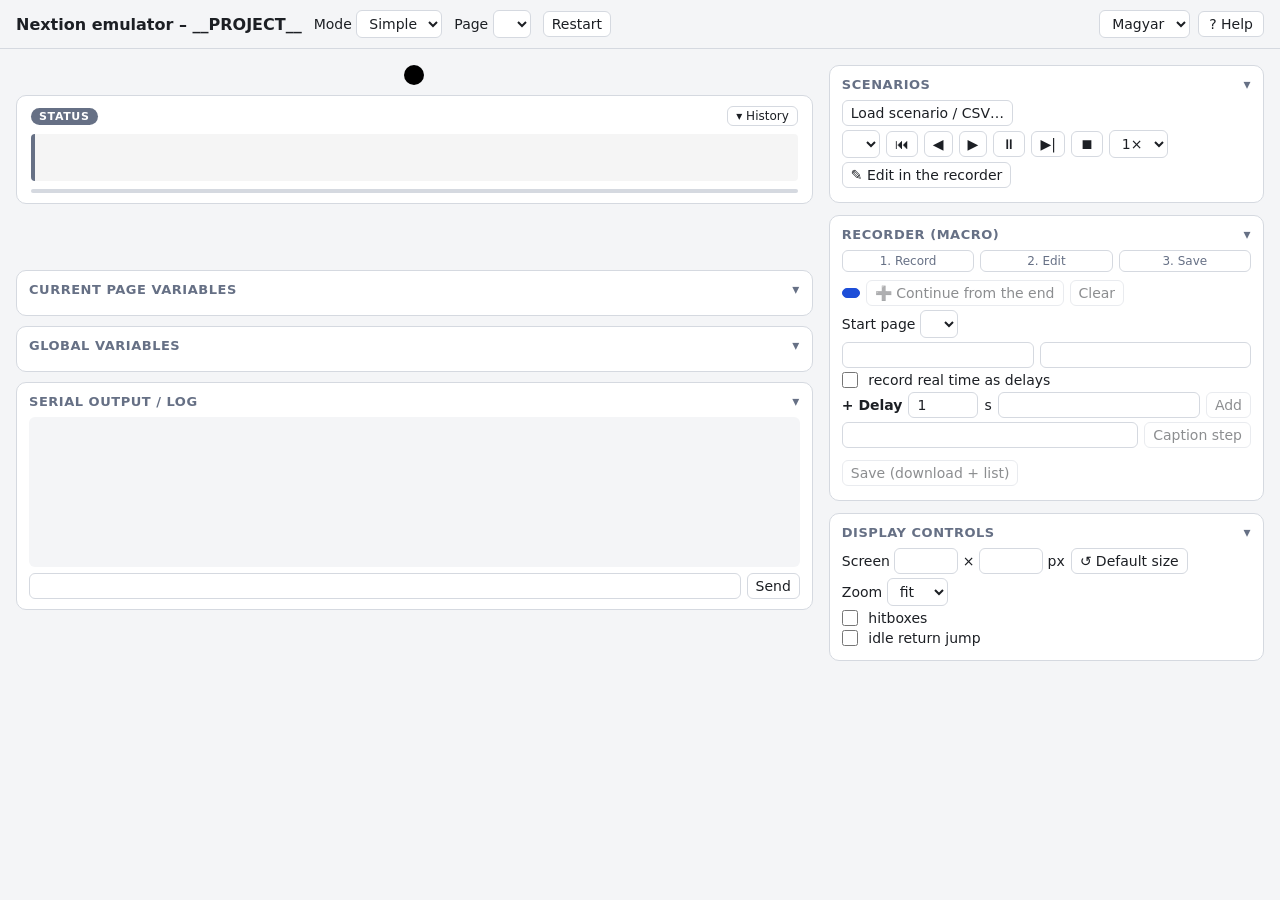
==== code/nextion_parser/templates/emulator.html @ 75d2c68e "Redesign recorder step rows as typed timeline cards" ====
<!doctype html>
<html lang="hu"><head><meta charset="utf-8">
<meta name="viewport" content="width=device-width,initial-scale=1">
<title>__PROJECT__ – emulator</title>
<style>
:root{--bg:#f4f5f7;--fg:#1c1f24;--card:#fff;--line:#d5d9e0;--acc:#1d4ed8;--mut:#667085}
@media (prefers-color-scheme:dark){:root{--bg:#14161a;--fg:#e6e8ec;--card:#1d2026;--line:#333842;--acc:#7ea6ff;--mut:#98a2b3}}
*{box-sizing:border-box}
body{margin:0;background:var(--bg);color:var(--fg);font:14px system-ui,sans-serif}
header{padding:10px 16px;border-bottom:1px solid var(--line);display:flex;gap:12px;align-items:center;flex-wrap:wrap}
header h1{font-size:16px;margin:0}
#hright{margin-left:auto;display:flex;gap:8px;align-items:center}
#helplink{color:var(--fg);text-decoration:none;padding:4px 10px;border:1px solid var(--line);border-radius:6px;background:var(--card)}
#helplink:hover{background:rgba(125,125,125,.18)}
#repmenu{position:relative}
#repmenu summary{cursor:pointer;list-style:none;padding:4px 10px;border:1px solid var(--line);border-radius:6px;background:var(--card);user-select:none}
#repmenu summary::-webkit-details-marker{display:none}
#repmenu .menubox{position:absolute;right:0;top:calc(100% + 4px);z-index:60;min-width:230px;background:var(--card);border:1px solid var(--line);border-radius:8px;box-shadow:0 6px 18px rgba(0,0,0,.35);padding:4px;display:flex;flex-direction:column}
#repmenu a{color:var(--fg);text-decoration:none;padding:6px 10px;border-radius:6px;font-size:13px}
#repmenu a:hover{background:rgba(125,125,125,.18)}
main{display:grid;gap:16px;padding:16px;align-items:start;max-width:1900px;margin:0 auto;
  grid-template-columns:minmax(0,1fr) clamp(320px,34vw,540px);grid-template-areas:"scr side" "below side"}
@media (max-width:1100px){main{grid-template-columns:minmax(0,1fr);grid-template-areas:"scr" "side" "below"}}
#wrap{width:max-content;max-width:100%;margin:0 auto}
#wrap{background:#000;padding:10px;border-radius:12px;overflow:auto}
#screenbox{position:relative;width:calc(var(--w)*1px*var(--z));height:calc(var(--h)*1px*var(--z))}
#fx{position:absolute;left:0;top:0;width:calc(var(--w)*1px);height:calc(var(--h)*1px);transform-origin:0 0;transform:scale(var(--z));pointer-events:none;overflow:hidden}
.fxbox{position:absolute;box-sizing:border-box;border:3px solid #ff00ff;border-radius:6px;box-shadow:0 0 0 2px rgba(255,255,255,.7),0 0 14px 4px rgba(255,0,255,.75);animation:fxpulse .45s ease-in-out infinite alternate}
.fxbox b{position:absolute;left:-3px;top:-20px;background:#ff00ff;color:#fff;font:700 11px/1 system-ui,sans-serif;padding:3px 6px;border-radius:4px;white-space:nowrap}
.fxbox.low b{top:auto;bottom:-20px}
.fxdot{position:absolute;width:14px;height:14px;margin:-7px 0 0 -7px;border-radius:50%;background:rgba(255,0,255,.55);border:2px solid #ff00ff;animation:fxrip .8s ease-out forwards}
@keyframes fxpulse{from{box-shadow:0 0 0 2px rgba(255,255,255,.7),0 0 6px 2px rgba(255,0,255,.6)}to{box-shadow:0 0 0 2px rgba(255,255,255,.9),0 0 18px 6px rgba(255,0,255,.9)}}
@keyframes fxrip{to{transform:scale(5);opacity:0}}
#screen{position:relative;width:calc(var(--w)*1px);height:calc(var(--h)*1px);overflow:hidden;background:#000;transform-origin:0 0;transform:scale(var(--z));user-select:none;cursor:default}
.c{position:absolute;display:flex;overflow:hidden;line-height:1.1;font-family:"DejaVu Sans",Arial,sans-serif}
.c.hit{cursor:pointer}
.c img{position:absolute;left:0;top:0;width:100%;height:100%;object-fit:fill;pointer-events:none}
.c span{position:relative;z-index:1;white-space:pre}
.c.wrapt span{white-space:pre-wrap}
body.dbg .c{outline:1px dashed rgba(255,0,200,.7)}
aside{grid-area:side;min-width:0;display:flex;flex-direction:column;gap:12px}
.card{background:var(--card);border:1px solid var(--line);border-radius:10px;padding:10px 12px}
.card h2{font-size:13px;margin:0 0 8px;color:var(--mut);text-transform:uppercase;letter-spacing:.04em}
select,button,input{font:inherit;color:var(--fg);background:var(--card);border:1px solid var(--line);border-radius:6px;padding:4px 8px}
button{cursor:pointer}
input.n{width:64px}
input[type=checkbox],input[type=radio]{width:16px;height:16px;padding:0;margin:0 6px 0 0;border:0;border-radius:0;background:none;accent-color:var(--acc);vertical-align:-3px;cursor:pointer}
label:has(>input[type=checkbox]){cursor:pointer;white-space:nowrap}
.card>h2{display:flex;justify-content:space-between;align-items:center;gap:8px;cursor:pointer;user-select:none}
.card>h2::after{content:'▾';font-size:14px;color:var(--mut)}
.card.collapsed>h2{margin-bottom:0}
.card.collapsed>h2::after{content:'▸'}
.card.collapsed>:not(h2){display:none!important}
#recbadge{flex:1;text-align:right;text-transform:none;letter-spacing:0;font-weight:600;color:#dc2626}
button.primary{background:var(--acc);color:#fff;border-color:var(--acc);font-weight:600}
button.recording{background:#dc2626;color:#fff;border-color:#dc2626;font-weight:600}
button:disabled{opacity:.5;cursor:default}
.flow{display:flex;gap:6px;margin:4px 0 8px;padding:0;list-style:none;font-size:12px}
.flow li{flex:1;text-align:center;padding:3px 4px;border:1px solid var(--line);border-radius:6px;color:var(--mut)}
.flow li.on{border-color:var(--acc);color:var(--fg);font-weight:600;background:rgba(125,125,125,.12)}
.flow li.ok{color:var(--ok,#15803d)}
#log{height:150px;overflow:auto;font:12px ui-monospace,monospace;white-space:pre-wrap;background:var(--bg);padding:6px;border-radius:6px}
#vars{max-height:240px;overflow:auto;font:12px ui-monospace,monospace}
#vars div{display:flex;gap:6px;align-items:center;padding:2px 0}
#vars label{flex:0 0 150px;color:var(--mut);overflow:hidden;text-overflow:ellipsis}
#vars input{flex:1;min-width:0;padding:2px 6px}
.e{color:#c2410c}.o{color:#15803d}
.note{color:var(--mut);font-size:12px}
#left{grid-area:scr;display:flex;flex-direction:column;gap:10px;min-width:0}
#below{grid-area:below;display:flex;flex-direction:column;gap:10px;min-width:0}
#below .card{min-width:0}
#vars,#globvars{max-height:260px}
#globvars{overflow:auto;font:12px ui-monospace,monospace}
#globvars div{display:flex;gap:6px;align-items:center;padding:2px 0}
#globvars label{flex:0 0 150px;color:var(--mut)}
#globvars input{flex:1;min-width:0;padding:2px 6px}
#caption{background:var(--card);border:1px solid var(--line);border-radius:10px;padding:10px 14px;display:flex;flex-direction:column;gap:8px}
#caphead{display:flex;align-items:center;gap:8px;flex-wrap:wrap}
#capbadge{font-size:11px;font-weight:700;letter-spacing:.06em;padding:2px 8px;border-radius:10px;background:var(--acc);color:#fff}
#capbadge.info{background:var(--mut)}
#capstep{font-size:12px;color:var(--mut)}
#capexp{margin-left:auto;font-size:12px;padding:2px 8px}
#captext{font-size:22px;line-height:1.3;font-weight:600;min-height:2.6em;padding:6px 10px;border-left:4px solid var(--acc);border-radius:4px;background:rgba(125,125,125,.08);display:flex;align-items:center}
#captext.cap-info{font-weight:400;font-size:18px;color:var(--mut);border-left-color:var(--mut)}
#captext.cap-aux{font-weight:500;font-size:19px;color:var(--fg)}
.bubble{align-self:flex-start;max-width:100%;background:#b91c1c;color:#fff;border-radius:14px;padding:3px 12px;font-size:12px;cursor:pointer;display:inline-flex;gap:6px;align-items:center}
.bubble[hidden]{display:none}
#caphist{margin:0;padding:0;list-style:none;max-height:240px;overflow:auto;border-top:1px solid var(--line);padding-top:6px;font-size:13px}
#caphist[hidden]{display:none}
#caphist li{display:flex;gap:8px;padding:3px 4px;border-bottom:1px dotted var(--line)}
#caphist li b{flex:0 0 2.2em;text-align:right;color:var(--mut);font-weight:600}
#caphist li.step{font-weight:600}#caphist li.aux{color:var(--mut)}#caphist li.info{color:var(--mut);font-style:italic}
#caphist li.cur{background:rgba(125,125,125,.16);border-left:3px solid var(--acc)}
#caphist li.err{color:#fca5a5;font-weight:600}
#prog{height:4px;background:var(--line);border-radius:2px}#prog i{display:block;height:100%;width:0;background:var(--acc);border-radius:2px}
.row{display:flex;gap:6px;align-items:center;flex-wrap:wrap;margin:4px 0}
.chip{font-size:11px;padding:1px 6px;border-radius:10px;cursor:pointer}
body.mode-simple .expert,body.mode-simple .dbgcard,body.mode-simple .adv{display:none!important}
body.mode-expert .simple-only{display:none!important}
#outline{max-height:300px;overflow:auto;margin:0;padding:0;list-style:none}
#outline li{padding:4px 8px;border-left:3px solid var(--line);cursor:pointer;font-size:13px}
#outline li.cur{border-color:var(--acc);background:rgba(125,125,125,.12);font-weight:600}
#outline li.done{color:var(--mut)}
#recsteps{max-height:260px;overflow:auto;margin:6px 0;padding:0;list-style:none;font-size:12px;counter-reset:st}
#recsteps li{display:grid;grid-template-columns:30px 1fr auto;gap:2px 8px;align-items:center;padding:6px 6px 6px 0;margin:0 0 6px;background:var(--card);border:1px solid var(--line);border-left:4px solid var(--k,#94a3b8);border-radius:6px}
#recsteps li .ic{grid-row:1/3;text-align:center;font-size:16px;line-height:1;color:var(--k,#94a3b8)}
#recsteps li .act{grid-column:2;font-weight:600;font-size:13px;display:flex;gap:6px;align-items:center;min-width:0;overflow:hidden;text-overflow:ellipsis;white-space:nowrap}
#recsteps li .act small{font-weight:400;color:var(--mut);font-size:11px;text-transform:uppercase;letter-spacing:.04em}
#recsteps li .cap{grid-column:2;display:flex;gap:4px;align-items:center;color:var(--mut)}
#recsteps li .cap input{flex:1;min-width:0;border:0;border-bottom:1px dashed var(--line);border-radius:0;background:transparent;color:var(--fg);padding:1px 2px;font-size:12px}
#recsteps li .cap input:focus{outline:0;border-bottom:1px solid var(--acc)}
#recsteps li .tools{grid-column:3;grid-row:1/3;display:flex;gap:2px;opacity:.45}
#recsteps li:hover .tools,#recsteps li:focus-within .tools{opacity:1}
#recsteps li .tools button{border:0;background:transparent;color:var(--fg);padding:2px 5px;font-size:13px;cursor:pointer;border-radius:4px}
#recsteps li .tools button:hover{background:rgba(125,125,125,.25)}
#recsteps li input[type=number]{width:60px;padding:1px 4px;font-size:12px}
#recsteps li.k-click{--k:#2563eb}#recsteps li.k-set{--k:#d97706}#recsteps li.k-goto{--k:#7c3aed}#recsteps li.k-cmd{--k:#0d9488}
#recsteps li.k-wait{--k:#64748b}#recsteps li.k-say{--k:#db2777}#recsteps li.k-other{--k:#16a34a}
.recdot{display:inline-block;width:10px;height:10px;border-radius:50%;background:#dc2626;margin-right:6px;animation:bl 1s infinite}
@keyframes bl{50%{opacity:.25}}
dialog{border:1px solid var(--line);border-radius:12px;background:var(--card);color:var(--fg);max-width:720px;width:92vw;padding:16px}
dialog::backdrop{background:rgba(0,0,0,.45)}
dialog label{display:block;margin:6px 0;font-size:13px}
dialog input[type=text],dialog select{min-width:200px}
dialog .grid2{display:grid;grid-template-columns:1fr 1fr;gap:4px 12px}
dialog table{border-collapse:collapse;font-size:12px;margin:6px 0}
dialog td,dialog th{border:1px solid var(--line);padding:2px 6px}
#tip{position:fixed;z-index:50;pointer-events:none;display:none;background:#111827;color:#fff;border:1px solid #ff00ff;border-radius:6px;padding:4px 8px;font:12px/1.3 system-ui,sans-serif;box-shadow:0 2px 8px rgba(0,0,0,.4);white-space:nowrap}
#tip b{font-size:13px}#tip i{color:#cbd5e1;font-style:normal;margin-left:6px}
body.drag{outline:3px dashed var(--acc);outline-offset:-8px}
.ph{color:var(--mut)}

</style></head>
<body>
<header><h1 id="apptitle">Nextion emulator – __PROJECT__</h1>
<label><span data-i="hdr.mode">Mode</span> <select id="mode"><option value="simple" data-i="mode.simple">Simple</option><option value="expert" data-i="mode.expert">Expert</option></select></label>
<label class="adv" data-it="hdr.page.title"><span data-i="hdr.page">Page</span> <select id="goto"></select></label>
<button id="reset" class="adv" data-i="hdr.reset">Restart</button>
<div id="hright"><select id="lang" data-it="lang.title"><option value="hu">Magyar</option><option value="en">English</option></select>
<a id="helplink" href="help.html" target="_blank" rel="noopener" data-i="hdr.help" data-it="hdr.help.title">? Help</a>
<details id="repmenu" class="adv" hidden><summary data-i="hdr.reports">Reports ▾</summary><div class="menubox" id="replist"></div></details></div>
</header>
<main>
<div id="left"><div id="wrap"><div id="screenbox"><div id="screen"></div><div id="fx"></div></div></div>
<div id="caption">
<div id="caphead"><span id="capbadge" class="info">STATUS</span><span id="capstep"></span><button id="capexp" data-it="cap.hist.title">▾ History</button></div>
<div id="captext" class="cap-info"></div>
<div id="prog"><i></i></div>
<div id="capwarn" class="bubble" hidden data-it="cap.warn.title"></div>
<ol id="caphist" hidden></ol></div>
</div>
<aside>
<div class="card" id="scncard"><h2 data-i="scn.title">Scenarios</h2>
<div class="row" id="loadrow"><button id="loadbtn" data-i="scn.load" data-it="scn.load.title">Load scenario / CSV…</button><button id="folderbtn" hidden data-i="scn.folder" data-it="scn.folder.title">Open folder…</button><input type="file" id="scnfile" accept=".json,.csv,.txt,application/json,text/csv" multiple hidden><span class="note" id="loadhint"></span></div>
<div class="row" id="playrow"><select id="scn"></select>
<button id="first" data-it="scn.first">⏮</button><button id="prev" data-it="scn.prev">◀</button><button id="play" data-it="scn.play">▶</button><button id="pause" data-it="scn.pause">⏸</button><button id="next" data-it="scn.next">▶|</button><button id="stop" data-it="scn.stop" class="expert">⏹</button>
<select id="speed"><option value="1">1×</option><option value="2">2×</option><option value="4">4×</option></select></div>
<div class="row expert"><button id="scnedit" data-i="scn.edit" data-it="scn.edit.title">✎ Edit in the recorder</button></div>
<div id="scndesc" class="note"></div><div id="stepno" class="note"></div><ol id="outline"></ol></div>
<div class="card expert" id="reccard"><h2><span data-i="rec.title">Recorder (macro)</span> <span id="recbadge"></span></h2>
<ol class="flow"><li id="rf1" data-i="rec.f1">1. Record</li><li id="rf2" data-i="rec.f2">2. Edit</li><li id="rf3" data-i="rec.f3">3. Save</li></ol>
<div class="row"><button id="recstart" class="primary"></button><button id="recappend" disabled data-i="rec.append" data-it="rec.append.title">➕ Continue from the end</button><button id="recdiscard" disabled data-i="rec.discard">Clear</button><span id="recstate" class="note"></span></div>
<div id="recedit" class="note" hidden></div>
<div class="note" id="rechint"></div>
<div class="row"><label><span data-i="rec.page">Start page</span> <select id="recpage" data-it="rec.page.title"></select></label></div>
<div class="row"><input id="recname" type="text" data-ip="rec.name.ph" style="flex:1"><input id="recdesc" type="text" data-ip="rec.desc.ph" style="flex:2"></div>
<div class="row"><label><input type="checkbox" id="recreal"> <span data-i="rec.real">record real time as delays</span></label></div>
<div class="row"><b data-i="rec.delay">+ Delay</b><input id="recdelay" type="number" min="0.1" step="0.5" value="1" style="width:70px"> <span data-i="rec.sec">s</span>
<input id="recdelaycap" type="text" data-ip="rec.cap.ph" style="flex:1;min-width:120px"><button id="recdelaybtn" disabled data-i="rec.delay.add">Add</button></div>
<div class="row"><input id="recsay" type="text" data-ip="rec.say.ph" style="flex:1"><button id="recsaybtn" disabled data-i="rec.say.btn">Caption step</button></div>
<ol id="recsteps"></ol>
<div class="row"><button id="recsave" disabled data-i="rec.save">Save (download + list)</button><span id="recinfo" class="note"></span></div></div>
<div class="card expert" id="dispcard" data-collapsed="1"><h2 data-i="disp.title">Display controls</h2>
<div class="row"><label><span data-i="disp.screen">Screen</span> <input id="sw" class="n" type="number" min="64" max="2000" data-it="disp.w"> × <input id="sh" class="n" type="number" min="64" max="2000" data-it="disp.h"> px</label>
<button id="sizereset" data-i="disp.reset" data-it="disp.reset.title">↺ Default size</button></div>
<div class="row"><label><span data-i="disp.zoom">Zoom</span> <select id="zoom"><option value="fit" data-i="disp.fit">fit</option><option>1</option><option>1.5</option><option>2</option><option>3</option></select></label></div>
<div class="row"><label><input type="checkbox" id="dbg"> <span data-i="disp.hitbox">hitboxes</span></label></div>
<div class="row"><label data-it="disp.idle.title"><input type="checkbox" id="timerjump"> <span data-i="disp.idle">idle return jump</span></label></div>
</div>
</aside>
<div id="below">
<div class="card dbgcard" id="varcard"><h2 data-i="vars.title">Current page variables</h2><div id="vars"></div></div>
<div class="card dbgcard" id="globcard" data-collapsed="1"><h2 data-i="glob.title">Global variables</h2><div id="globvars"></div></div>
<div class="card dbgcard" id="logcard" data-collapsed="1"><h2 data-i="log.title">Serial output / log</h2><div id="log"></div>
<div style="margin-top:6px;display:flex;gap:6px"><input id="rx" data-ip="rx.ph" style="flex:1"><button id="rxb" data-i="rx.send">Send</button></div></div>
</div>
</main>
<dialog id="stepdlg"><form method="dialog"><h3 style="margin-top:0" data-i="step.title">Edit step (JSON)</h3>
<div class="note" data-i="step.hint"></div>
<textarea id="stepjson" rows="9" style="width:100%;font:12px ui-monospace,monospace;background:var(--bg);color:var(--fg);border:1px solid var(--line);border-radius:6px;padding:8px"></textarea>
<div id="stepmsg" class="note" style="color:#c2410c"></div>
<div class="row" style="justify-content:flex-end"><button value="cancel" id="stepcancel" data-i="step.cancel">Cancel</button><button id="stepok" type="button" class="primary" data-i="step.ok">Apply</button></div></form></dialog>
<dialog id="csvdlg"><form method="dialog" id="csvform">
<h3 style="margin-top:0"><span data-i="csv.title">CSV import – </span><span id="csvfile"></span></h3>
<div class="grid2">
<label><span data-i="csv.mode">Mode</span> <select id="csvmode"><option value="stats" data-i="csv.mode.stats">Statistics</option><option value="series" data-i="csv.mode.series">Time series</option></select></label>
<label><span data-i="csv.name">Scenario name</span> <input id="csvname" type="text"></label>
</div>
<div id="csvstats">
<div class="grid2"><label><span data-i="csv.col">Value column</span> <select id="csvcol"></select></label>
<label><span data-i="csv.grp">Group column</span> <select id="csvgrp"></select></label></div>
<div class="note" data-i="csv.targets"></div>
<div class="grid2">
<label><span data-i="pf.page">Page</span> <input id="pf_page" type="text" list="reflist"></label><label><span data-i="pf.path">Path</span> <input id="pf_path" type="text"></label>
<label><span data-i="pf.quantity">Count</span> <input id="pf_quantity" type="text" list="reflist"></label><label><span data-i="pf.mean">Mean</span> <input id="pf_mean" type="text" list="reflist"></label>
<label><span data-i="pf.sd">SD</span> <input id="pf_sd" type="text" list="reflist"></label><label><span data-i="pf.cv">CV (%)</span> <input id="pf_cv" type="text" list="reflist"></label>
<label><span data-i="pf.group">Group name</span> <input id="pf_group" type="text" list="reflist"></label><label><span data-i="pf.wave">Waveform</span> <input id="pf_wave" type="text" list="reflist"></label>
<label><span data-i="pf.waveclick">Waveform button</span> <input id="pf_waveclick" type="text"></label><label><span data-i="pf.wait">Wait per group (ms)</span> <input id="pf_wait" type="text" value="4000"></label>
</div></div>
<div id="csvseries"><div class="grid2"><label><span data-i="sr.wait">Default wait (ms)</span> <input id="sr_wait" type="text" value="1000"></label>
<label><span data-i="sr.page">Start page</span> <input id="sr_page" type="text" list="reflist"></label></div>
<div class="note" data-ih="sr.hint"></div></div>
<datalist id="reflist"></datalist>
<div id="csvprev"></div><div id="csvmsg" class="note"></div>
<div class="row" style="justify-content:flex-end"><button value="cancel" id="csvcancel" data-i="csv.cancel">Cancel</button><button id="csvjson" type="button" data-i="csv.json">Download JSON</button><button id="csvok" type="button" data-i="csv.ok">Create</button></div>
</form></dialog>
<div id="tip"></div>
<script src="data.js"></script>
<script src="i18n.js"></script>
<script src="nextion_core.js"></script>
<script src="nextion_tools.js"></script>
<script src="scenarios.js"></script>
<script>
"use strict";
const PROJECT="__PROJECT__";
const $=id=>document.getElementById(id);
const lsGet=k=>{try{return localStorage.getItem(k);}catch(e){return null;}};
const lsSet=(k,v)=>{try{localStorage.setItem(k,v);}catch(e){}};
// ---------- language ----------
(function(){
  const q=new URLSearchParams(location.search).get('lang');
  setLang(I18N[q]?q:(I18N[lsGet('nx_lang')]?lsGet('nx_lang'):(DATA.lang||'hu')));
})();
function applyStatic(){   // static texts from the data-i* attributes
  document.querySelectorAll('[data-i]').forEach(e=>{e.textContent=t(e.dataset.i);});
  document.querySelectorAll('[data-ih]').forEach(e=>{e.innerHTML=t(e.dataset.ih);});
  document.querySelectorAll('[data-it]').forEach(e=>{e.title=t(e.dataset.it);});
  document.querySelectorAll('[data-ip]').forEach(e=>{e.placeholder=t(e.dataset.ip);});
  document.documentElement.lang=LANG;
  document.title=t('app.title',{project:PROJECT});$('apptitle').textContent=document.title;
  $('helplink').href='help.html?lang='+LANG;
  $('lang').value=LANG;
  document.querySelectorAll('.card>h2').forEach(h=>{h.title=t('card.toggle');});
}
// ---------- core ----------
const logEl=$('log');
let pressed=null;
const nx=createCore(DATA,{
  log(m,c){const d=document.createElement('div');if(c)d.className=c;d.textContent=m;logEl.appendChild(d);logEl.scrollTop=1e9;},
  t:(k,v)=>t(k,v),
  render(){render();},changed(){updVars();const g=$('goto');if(g&&nx.cur())g.value=nx.cur();const rp=$('recpage');if(rp&&nx.cur()&&typeof rec!=='undefined'&&!rec.on&&!rec.steps.length)rp.value=nx.cur();}
});
const pages=nx.pages,picmap=nx.picmap,fonts=nx.fonts;
const rgb=v=>{v=+v||0;const r=(v>>11)&31,g=(v>>5)&63,b=v&31;return `rgb(${r*255/31|0},${g*255/63|0},${b*255/31|0})`;};
function fmtVal(o){
  if(o.type==59){const d=o.vvs1||0,v=o.val||0;let s=String(Math.abs(v)).padStart(d+1,'0');if(d)s=s.slice(0,-d)+'.'+s.slice(-d);return(v<0?'-':'')+s;}
  let s=String(o.val||0);if(o.lenth)s=s.padStart(o.lenth,'0');return s;
}
const typeName=ty=>I18N.hu['type.'+ty]!==undefined?t('type.'+ty):t('type.unknown',{t:ty});
function fontPx(o,text){
  const f=fonts[o.font];
  if(f)return Math.max(8,f.height*0.78);
  return Math.max(8,Math.min(o.h*(text.includes('\n')?0.4:0.55),26));
}
// ---------- rendering ----------
let lastSig='';
const SIG_KEYS=['x','y','w','h','txt','val','pic','pic2','bco','bco2','pco','pco2','sta','xcen','ycen','font','isbr','minval','maxval','lenth','vvs1','ch','dis','@hidden'];
function visSig(){   // only the state that affects the picture: do not redraw if nothing visible changed
  const cur=nx.cur();if(!cur)return '';
  const S=nx.S()[cur];let s=cur+'|'+pressed+'|'+LANG+'|';
  for(const k in S){const o=S[k];if(o.w===undefined&&k!=='@page')continue;
    s+=k+':';for(const f of SIG_KEYS)if(o[f]!==undefined)s+=o[f]+',';
    if(o['@wave'])s+='w'+o['@wave'].map(a=>a.length+':'+(a[0]||0)+':'+(a[a.length-1]||0)).join('/');s+=';';}
  return s;
}
function uiTick(){nx.tick(50);if(nx.hasQueue())nx.flush();else if(visSig()!==lastSig)render();}
function render(){
  const cur=nx.cur();if(!cur)return;
  lastSig=visSig();
  const S=nx.S(),scr=$('screen');scr.innerHTML='';
  const pg=pages.find(p=>p.name==cur),P=S[cur]['@page'];
  scr.style.background=P.sta==1?rgb(P.bco):'#000';
  if(P.sta==2&&picmap[P.pic]){const im=document.createElement('img');im.src=picmap[P.pic];im.style.cssText='position:absolute;inset:0;width:100%;height:100%';scr.appendChild(im);}
  pg.comps.forEach(c=>{
    const o=S[cur][c.objname];if(!o||o.w===undefined||o['@hidden'])return;
    const el=document.createElement('div');el.className='c'+(c.code&&(c.code.down&&c.code.down.length||c.code.up&&c.code.up.length)?' hit':'');
    el.style.cssText=`left:${o.x}px;top:${o.y}px;width:${o.w}px;height:${o.h}px;`;
    el.dataset.n=c.objname;el.dataset.t=typeName(o.type);
    const isP=pressed===c.objname,ty=o.type;
    let bg=null,img=null,fg=rgb(o.pco);
    if(ty==98||ty==116){
      if(o.sta==1)bg=rgb(isP&&ty==98?o.bco2:o.bco);
      else if(o.sta==2||o.sta==0){img=picmap[isP&&ty==98&&o.pic2!==undefined?o.pic2:o.pic];if(!img&&o.sta==2)bg=rgb(isP&&ty==98?o.bco2:o.bco);}
      if(ty==98&&isP&&o.pco2!==undefined&&o.pco2!=65535)fg=rgb(o.pco2);
    }else if(ty==54||ty==59){if(o.sta==1)bg=rgb(o.bco);else if(o.sta==2)img=picmap[o.pic];}
    else if(ty==112){img=picmap[o.pic];if(!img)bg='rgba(120,120,120,.35)';}
    else if(ty==0||ty==1||ty==106)bg=rgb(o.bco);
    if(bg)el.style.background=bg;
    if(img){const im=document.createElement('img');im.src=img;el.appendChild(im);}
    if(ty==1||ty==106){const lo=o.minval||0,hi=o.maxval||100;const f=Math.max(0,Math.min(1,((o.val||0)-lo)/Math.max(1,hi-lo)));
      const d=document.createElement('div');d.style.cssText=`position:absolute;left:0;top:0;height:100%;width:${f*100}%;background:${rgb(o.pco)}`;el.appendChild(d);}
    if(ty==0){
      const cv=document.createElement('canvas');cv.width=o.w;cv.height=o.h;cv.style.cssText='position:absolute;left:0;top:0';
      const g=cv.getContext('2d');
      const gw=o.gdw||40,gh=o.gdh||40;
      if(o.gdc!==undefined){g.strokeStyle=rgb(o.gdc);g.lineWidth=1;g.beginPath();
        for(let x=gw;x<o.w;x+=gw){g.moveTo(x+.5,0);g.lineTo(x+.5,o.h);}for(let y=gh;y<o.h;y+=gh){g.moveTo(0,y+.5);g.lineTo(o.w,y+.5);}g.stroke();}
      const cols=[o.pco0,o.pco1,o.pco2,o.pco3],scale=(o.dis||100)/100;
      (o['@wave']||[]).forEach((d,ch)=>{if(!d||!d.length||ch>=(o.ch||1))return;
        g.strokeStyle=rgb(cols[ch]);g.lineWidth=1;g.beginPath();
        d.forEach((v,i)=>{const x=d.length>o.w?i*(o.w/d.length):i;
          const y=o.h-1-(Math.max(0,Math.min(255,v))/255)*(o.h-1)*scale;i?g.lineTo(x,y):g.moveTo(x,y);});
        g.stroke();});
      el.appendChild(cv);}
    if(ty==57||ty==56){const sz=Math.min(o.w,o.h),r=document.createElement('div');
      r.style.cssText=`width:${sz}px;height:${sz}px;border:2px solid ${rgb(o.pco)};background:${rgb(o.bco)};border-radius:${ty==57?'50%':'3px'};position:relative`;
      if(o.val){const k=document.createElement('div');k.style.cssText=`position:absolute;inset:25%;background:${rgb(o.pco)};border-radius:${ty==57?'50%':'2px'}`;r.appendChild(k);}el.appendChild(r);}
    let text=null;
    if(ty==98||ty==116)text=(o.txt||'').replace(/\\r/g,'\n').replace(/\r/g,'\n');
    else if(ty==54||ty==59)text=fmtVal(o);
    if(text){
      const sp=document.createElement('span');sp.textContent=text;
      el.style.fontSize=fontPx(o,text)+'px';el.style.color=fg;
      el.style.justifyContent=o.xcen==0?'flex-start':o.xcen==2?'flex-end':'center';
      el.style.alignItems=o.ycen==0?'flex-start':o.ycen==2?'flex-end':'center';
      el.style.textAlign=o.xcen==0?'left':o.xcen==2?'right':'center';
      if(o.isbr)el.classList.add('wrapt');
      el.appendChild(sp);
    }
    scr.appendChild(el);
    const sp2=el.querySelector('span');
    if(sp2&&!o.isbr){let f=parseFloat(el.style.fontSize);while(f>7&&sp2.offsetWidth>o.w-2){f-=1;el.style.fontSize=f+'px';}}
  });
}
const scr=$('screen');
scr.addEventListener('mousedown',e=>{
  const el=document.elementsFromPoint(e.clientX,e.clientY).find(x=>x.classList&&x.classList.contains('hit'));
  if(!el)return;
  pressed=el.dataset.n;markDirty();render();recPush({click:pressed});nx.fire(pressed,'down');
});
window.addEventListener('mouseup',e=>{
  if(pressed===null)return;const n=pressed;pressed=null;render();
  if(document.elementsFromPoint(e.clientX,e.clientY).some(x=>x.dataset&&x.dataset.n===n))nx.fire(n,'up');
});
// ---------- hover tooltip (expert mode): the element name ----------
(function(){
  const tip=$('tip');
  const hide=()=>{tip.style.display='none';};
  scr.addEventListener('mousemove',e=>{
    if(!document.body.classList.contains('mode-expert')){hide();return;}
    const els=document.elementsFromPoint(e.clientX,e.clientY).filter(x=>x.classList&&x.classList.contains('c'));
    if(!els.length){hide();return;}
    const top=els[0];
    tip.innerHTML='<b></b><i></i>';
    tip.firstChild.textContent=top.dataset.n;tip.lastChild.textContent=top.dataset.t+(els.length>1?' · '+t('tip.below',{n:els.length-1}):'');
    tip.style.display='block';
    const w=tip.offsetWidth,h=tip.offsetHeight;
    tip.style.left=Math.min(window.innerWidth-w-6,e.clientX+14)+'px';
    tip.style.top=(e.clientY+h+22>window.innerHeight?e.clientY-h-12:e.clientY+18)+'px';
  });
  scr.addEventListener('mouseleave',hide);
  window.addEventListener('blur',hide);
})();
// ---------- variable panels ----------
function updVars(){
  const box=$('vars');box.innerHTML='';
  const S=nx.S(),G=nx.G(),cur=nx.cur();if(!cur)return;
  const add=(label,o,a,target)=>{const d=document.createElement('div'),l=document.createElement('label'),i=document.createElement('input');
    l.textContent=label;i.value=o[a];
    i.onchange=()=>{markDirty();o[a]=typeof o[a]=='number'?(parseInt(i.value)||0):i.value;render();
      if(o===G)recPush({cmd:label+'='+(typeof o[a]=='string'?'"'+o[a]+'"':o[a])});else recPush({set:{[cur+'.'+label]:o[a]}});};d.append(l,i);(target||box).appendChild(d);};
  const gbox=$('globvars');gbox.innerHTML='';
  Object.keys(G).forEach(k=>add(k,G,k,gbox));
  pages.find(p=>p.name==cur).comps.forEach(c=>{const o=S[cur][c.objname];if(!o)return;
    if(c.type==116)add(c.objname+'.txt',o,'txt');
    if([54,59,52,1,57,56,106].includes(c.type))add(c.objname+'.val',o,'val');
    if(c.type==51)add(c.objname+'.en',o,'en');});
}
// ---------- click highlight (magenta marker during playback) ----------
let fxTimers=[];
function showClick(name,ms,rippleOnly){
  const cur=nx.cur();const o=cur&&nx.S()[cur]&&nx.S()[cur][name];
  if(!o||o.w===undefined)return;
  const fx=$('fx');
  const dot=document.createElement('div');dot.className='fxdot';dot.style.cssText=`left:${o.x+o.w/2}px;top:${o.y+o.h/2}px`;fx.appendChild(dot);
  const els=[dot];
  if(!rippleOnly){
    const box=document.createElement('div');box.className='fxbox'+(o.y<26?' low':'');
    box.style.cssText=`left:${o.x-3}px;top:${o.y-3}px;width:${o.w+6}px;height:${o.h+6}px`;
    if(document.body.classList.contains('mode-expert')){const lab=document.createElement('b');lab.textContent=name;box.appendChild(lab);}   // the name label only in expert mode
    fx.appendChild(box);els.push(box);
  }
  fxTimers.push(setTimeout(()=>els.forEach(e=>e.remove()),ms||600));
}
function clearFx(){fxTimers.forEach(clearTimeout);fxTimers=[];$('fx').innerHTML='';}
// ---------- scenario player (step by step + automatic) ----------
const play={scn:null,k:0,t:null,state:'stop',dirty:false};
function markDirty(){play.dirty=true;}   // after a manual intervention (click, value, jump, restart) we re-sync before playing
function scnById(id){return (DATA.scenarios||[]).find(s=>s.id===id);}
function varLabel(ref){const v=(DATA.variables||[]).find(x=>x.ref===ref);return v&&v.label?loc(v.label):ref.split('.').slice(1).join('.');}
function describe(st){
  if(st.say)return loc(st.say);
  if(st.set)return t('desc.set',{x:Object.entries(st.set).map(([k,v])=>varLabel(k)+' = '+v).join(', ')});
  if(st.ramp)return t('desc.ramp',{v:varLabel(st.ramp.ref),a:st.ramp.from,b:st.ramp.to});
  if(st.click)return t('desc.click',{n:st.click});
  if(st.goto)return t('desc.goto',{p:st.goto});
  if(st.cmd)return t('desc.cmd',{c:Array.isArray(st.cmd)?st.cmd.join('; '):st.cmd});
  if(st.wave)return t('desc.wave',{r:st.wave.ref});
  if(st.wait)return t('desc.wait',{s:(st.wait/1000).toFixed(1)});
  if(st.repeat)return t('desc.repeat',{n:st.repeat});
  return t('desc.step');
}
function stepCaption(st){return st.say?loc(st.say):describe(st);}
function capKind(st){return st.say?'step':'aux';}
// lazy message descriptors: a plain string, {key,vars} (translated when shown), {st} (a scenario step) or {txt} (a localized field)
function R(d){
  if(d===null||d===undefined)return '';
  if(typeof d==='string')return d;
  if(d.st)return stepCaption(d.st);
  if(d.key)return t(d.key,d.vars);
  if(d.txt!==undefined)return loc(d.txt);
  return loc(d);
}
const cap={log:[],extra:[],open:false,cur:null};
function pushLog(d,kind,n){const l=cap.log[cap.log.length-1];if(l&&R(l.d)===R(d)&&l.n===n)return;cap.log.push({d,kind,n});if(cap.log.length>500)cap.log.shift();if(cap.open)renderHist();}
function renderCaption(){
  const c=cap.cur;
  if(!c){$('captext').textContent=t((DATA.scenarios||[]).length?'cap.hint':(DATA.portable?'cap.noscn.basic':'cap.noscn'));$('captext').className='cap-info';
    $('capbadge').textContent=t('cap.badge.info');$('capbadge').className='info';$('capstep').textContent='';return;}
  $('captext').textContent=R(c.d);$('captext').className='cap-'+c.kind;
  $('capbadge').textContent=t('cap.badge.'+c.kind);$('capbadge').className=c.kind==='info'?'info':'';
  $('capstep').textContent=(c.kind!=='info'&&c.n&&play.scn)?t('cap.stepn',{n:c.n,N:play.scn.steps.length}):'';
}
// kind: 'step' (the scenario's caption) | 'aux' (description of a step without caption) | 'info' (system message); n: step number
function setCaption(d,pct,kind,n){
  if(d!==null&&d!==undefined){
    kind=kind||'info';cap.cur={d,kind,n};renderCaption();pushLog(d,kind,n);
  }
  $('prog').firstChild.style.width=(pct||0)+'%';
}
function lens(){const s=nx.stats;return {se:s.scenarioErrors.length,er:s.errors.length,unk:s.unknown.length};}
function collectWarns(){
  const b=play.base||{se:0,er:0,unk:0},s=nx.stats;
  return cap.extra.map(R).concat(s.scenarioErrors.slice(b.se).map(e=>t('warn.scn',{msg:e.msg})),s.errors.slice(b.er).map(e=>e.where+': '+e.msg),s.unknown.slice(b.unk).map(u=>t('warn.unknown',{line:u.line})));
}
function warn(){   // errors in a separate small bubble, only when there are any
  const w=collectWarns(),bub=$('capwarn');
  if(!w.length){bub.hidden=true;bub.textContent='';}
  else{const last=w[w.length-1];bub.hidden=false;bub.textContent=t('cap.warn',{n:w.length,msg:last.length>70?last.slice(0,70)+'…':last});}
  if(cap.open)renderHist();
}
function histLabel(){return (cap.open?t('cap.hist.open'):t('cap.hist'))+' ('+cap.log.length+')';}
function renderHist(){
  const ol=$('caphist');ol.innerHTML='';
  collectWarns().forEach(m=>{const li=document.createElement('li');li.className='err';li.innerHTML='<b>⚠</b><span></span>';li.lastChild.textContent=m;ol.appendChild(li);});
  cap.log.forEach((e,i)=>{const li=document.createElement('li');li.className=e.kind+(i===cap.log.length-1?' cur':'');
    li.innerHTML='<b></b><span></span>';li.firstChild.textContent=e.n?e.n+'.':'•';li.lastChild.textContent=R(e.d);ol.appendChild(li);});
  ol.scrollTop=ol.scrollHeight;
  $('capexp').textContent=histLabel();
}
function toggleHist(force){cap.open=force===undefined?!cap.open:force;$('caphist').hidden=!cap.open;if(cap.open)renderHist();else $('capexp').textContent=histLabel();}
$('capexp').onclick=()=>toggleHist();
$('capwarn').onclick=()=>toggleHist(true);
function buildOutline(){
  const ol=$('outline');ol.innerHTML='';
  if(!play.scn)return;
  play.scn.steps.forEach((st,i)=>{const li=document.createElement('li');li.textContent=(i+1)+'. '+stepCaption(st);li.onclick=()=>{pauseScn();gotoStep(i+1);};ol.appendChild(li);});
  markOutline();
}
function markOutline(){
  const n=play.scn?play.scn.steps.length:0;
  [...$('outline').children].forEach((li,i)=>{li.classList.toggle('done',i<play.k-1);li.classList.toggle('cur',i===play.k-1);});
  $('stepno').textContent=play.scn?t('scn.stepno',{k:play.k,n}):'';
  $('prog').firstChild.style.width=(n?100*play.k/n:0)+'%';
}
function runTopSim(st,fx){   // execute a step immediately; the timers tick during the simulated waits too
  nx.expandSteps([st]).forEach(p=>{if(fx&&p.click)showClick(p.click,450);const r=nx.applyStep(p);for(let w=0;w<Math.min(r.wait,600000);w+=50){nx.tick(50);if(nx.hasQueue())nx.flush();}});
}
function scnIntro(scn){return scn.description?{key:'cap.scn',vars:{name:scn.name,desc:scn.description}}:{txt:scn.name};}
function selectScn(){
  cancelPending();pauseScn();play.scn=scnById($('scn').value)||null;play.k=0;play.base=lens();cap.extra=[];cap.log=[];cap.cur=null;
  $('scndesc').textContent=play.scn?loc(play.scn.description):'';
  buildOutline();
  if(play.scn){nx.startScenario({page:play.scn.page,steps:[]});nx.flush();play.dirty=false;setCaption(scnIntro(play.scn),0,'info');}
  else renderCaption();
}
function gotoStep(k){      // replay the first k steps from the beginning (deterministic)
  if(!play.scn)return;cancelPending();clearFx();play.base=lens();
  nx.startScenario({page:play.scn.page,steps:[]});
  for(let i=0;i<k;i++)runTopSim(play.scn.steps[i]);
  nx.flush();play.k=k;play.dirty=false;markOutline();warn();
  cap.log=[];for(let i=0;i<k;i++){const st=play.scn.steps[i];cap.log.push({d:{st},kind:capKind(st),n:i+1});}
  if(k){const st=play.scn.steps[k-1];setCaption({st},null,capKind(st),k);}else setCaption({txt:play.scn.name},null,'info');
  if(cap.open)renderHist();
}
const PREROLL=1100;   // ms: at the start of playback the initial state is shown this long before the first action
function startNote(){return {key:'cap.start',vars:{page:play.scn&&play.scn.page||DATA.start}};}
function simApply(p){const r=nx.applyStep(p);for(let w=0;w<Math.min(r.wait,600000);w+=50){nx.tick(50);if(nx.hasQueue())nx.flush();}}
function cancelPending(){clearTimeout(play.stepT);play.pending=null;}
function finishPending(){if(play.pending){const f=play.pending;play.pending=null;f();}}   // finishes a half-done step immediately
function nextStep(){
  if(!play.scn)return false;
  finishPending();
  if(play.dirty||play.k===0&&play.state!=='play')gotoStep(play.k);   // bring a manually modified state back to the scenario state
  if(play.k>=play.scn.steps.length)return false;
  const st=play.scn.steps[play.k];
  const prims=nx.expandSteps([st]);let i=0;
  const done=()=>{nx.flush();play.pending=null;play.k++;markOutline();warn();};
  const go=()=>{
    while(i<prims.length){
      const p=prims[i];
      if(p.click){   // highlight first, the click happens ~0.5 s later, then the highlight disappears
        showClick(p.click,900);
        play.stepT=setTimeout(()=>{i++;clearFx();showClick(p.click,350,true);simApply(p);go();},500);
        return;
      }
      i++;simApply(p);
    }
    done();
  };
  const begin=()=>{clearFx();setCaption({st},null,capKind(st),play.k+1);go();};
  play.pending=()=>{clearTimeout(play.stepT);clearFx();while(i<prims.length)simApply(prims[i++]);done();};
  if(play.k===0){   // before the first step show the configured start page, so one can see where the first click happens
    clearFx();setCaption(startNote(),null,'info');
    play.stepT=setTimeout(begin,Math.round(PREROLL*0.7));
  }else begin();
  return true;
}
function prevStep(){pauseScn();if(play.scn)gotoStep(Math.max(0,play.k-1));}
function playTop(){   // automatic, real-time playback: one top-level step = elementary steps with delays
  if(play.state!=='play'||!play.scn)return;
  if(play.k>=play.scn.steps.length){play.state='stop';setCaption({key:'cap.end'},null,'info');return;}
  const st=play.scn.steps[play.k];setCaption({st},null,capKind(st),play.k+1);
  const prims=nx.expandSteps([st]);let i=0;
  const run=()=>{
    if(play.state!=='play')return;
    if(i>=prims.length){play.k++;markOutline();warn();playTop();return;}
    const p=prims[i++],sp=+$('speed').value||1;
    if(p.click){showClick(p.click,900/sp);                         // the highlight stays until the click, then disappears
      play.t=setTimeout(()=>{if(play.state!=='play')return;clearFx();showClick(p.click,350,true);nx.applyStep(p);play.t=setTimeout(run,300/sp);},550/sp);return;}
    const r=nx.applyStep(p);
    play.t=setTimeout(run,Math.max(0,r.wait)/sp);
  };
  run();
}
function playScn(){
  finishPending();
  if(!play.scn)selectScn();
  if(!play.scn)return;
  const n=play.scn.steps.length;
  if(play.state==='pause'&&!play.dirty){play.state='play';playTop();return;}      // resume after a pause
  // otherwise always start from the scenario's own state: from the beginning (k=0 or the end), or by replaying the steps so far
  gotoStep(play.k>=n?0:play.k);
  play.state='play';
  if(play.k===0){   // first the initial state is visible, only then the first highlight/click
    setCaption(startNote(),0,'info');
    play.t=setTimeout(playTop,Math.round(PREROLL/(+$('speed').value||1)));
  }else playTop();
}
function pauseScn(){clearTimeout(play.t);clearFx();if(play.state==='play')play.state='pause';}
function stopScn(){clearTimeout(play.t);play.state='stop';gotoStep(0);}
function stepForward(){pauseScn();nextStep();}
// ---------- loading scenarios from JSON (no Python needed) ----------
function addScenarios(list,fname){
  const base=fname.replace(/\.json$/i,'');
  let added=0;
  list.forEach((it,i)=>{
    if(!it||!Array.isArray(it.steps))return;
    const id=(list.length>1?base+'-'+(i+1):base);
    const sc={id,name:it.name||id,description:it.description||'',page:it.page||null,steps:it.steps};
    const ix=(DATA.scenarios||[]).findIndex(s=>s.id===id);
    DATA.scenarios=DATA.scenarios||[];
    if(ix>=0)DATA.scenarios[ix]=sc;else DATA.scenarios.push(sc);
    added++;
  });
  return added;
}
function refreshScnSelect(selectId){
  const sel=$('scn');const keep=selectId||sel.value;sel.innerHTML='';
  (DATA.scenarios||[]).forEach(sc=>{const o=document.createElement('option');o.value=sc.id;o.textContent=loc(sc.name);sel.appendChild(o);});
  const has=(DATA.scenarios||[]).length>0;
  ['playrow','scndesc','stepno','outline'].forEach(id=>{const e=$(id);if(e)e.style.display=has?'':'none';});
  document.querySelectorAll('#scncard .row.expert').forEach(e=>e.style.display=has?'':'none');
  $('loadhint').textContent=t(has?(DATA.portable?'scn.hint.basic':'scn.hint'):(DATA.portable?'cap.noscn.basic':'cap.noscn'));
  if(keep)sel.value=keep;
}
async function loadFiles(files){
  let last=null,total=0,errs=[];
  for(const f of files){
    try{
      if(/^(variables|csv_profiles)(\.discovered)?\.json$/i.test(f.name))continue;
      if(DATA.portable&&!/\.json$/i.test(f.name))continue;      // basic variant: scenarios only
      if(/\.(csv|txt)$/i.test(f.name)){openCsv(f.name,await f.text());continue;}
      const raw=JSON.parse(await f.text());
      const list=Array.isArray(raw)?raw:(raw.scenarios||[raw]);
      const n=addScenarios(list,f.name);total+=n;
      if(n)last=list.length>1?f.name.replace(/\.json$/i,'')+'-1':f.name.replace(/\.json$/i,'');
      else errs.push({key:'warn.nosteps',vars:{f:f.name}});
    }catch(e){errs.push({key:'warn.loaderr',vars:{x:f.name+': '+e.message}});}
  }
  refreshScnSelect(last);selectScn();
  cap.extra=errs.map(x=>x.key==='warn.loaderr'?x:{key:'warn.loaderr',vars:{x:R(x)}});warn();
  if(total)setCaption({key:'cap.loaded',vars:{n:total}},null,'info');
}
// ---------- macro recorder ----------
const rec={on:false,steps:[],last:0,page:null};
const isDelay=st=>st.wait!==undefined&&Object.keys(st).every(k=>k==='wait'||k==='say');
function baseDesc(st){const c={...st};delete c.say;return Object.keys(c).length?describe(c):t('rec.row.capstep');}
function setSay(st,v){   // edit the caption in the current language, keeping the other language of a localized caption
  if(st.say&&typeof st.say==='object'){if(v)st.say[LANG]=v;else delete st.say[LANG];if(!Object.values(st.say).some(Boolean))delete st.say;}
  else{if(v)st.say=v;else delete st.say;}
}
function renderRec(){
  const ol=$('recsteps');ol.innerHTML='';
  const mv=(i,d)=>{const j=i+d;if(j<0||j>=rec.steps.length)return;[rec.steps[i],rec.steps[j]]=[rec.steps[j],rec.steps[i]];renderRec();};
  rec.steps.forEach((st,i)=>{
    const li=document.createElement('li');li.title=JSON.stringify(st);
    const kind=isDelay(st)?'wait':st.click!==undefined?'click':st.set!==undefined?'set':st.goto!==undefined?'goto':st.cmd!==undefined?'cmd':(Object.keys(st).length===1&&st.say!==undefined)?'say':'other';
    li.className='k-'+kind;
    const ICON={wait:'⏱',click:'👆',set:'＝',goto:'➜',cmd:'⌨',say:'💬',other:'▸'};
    const ic=document.createElement('span');ic.className='ic';ic.textContent=ICON[kind];li.appendChild(ic);
    const act=document.createElement('div');act.className='act';
    if(kind==='wait'){
      const lb=document.createElement('span');lb.textContent=t('rec.row.waitlbl');
      const sec=document.createElement('input');sec.type='number';sec.min='0.1';sec.step='0.5';sec.value=(st.wait/1000);sec.title=t('rec.row.delay');
      sec.onchange=()=>{st.wait=Math.max(100,Math.round((+sec.value||1)*1000));renderRec();};
      const u=document.createElement('span');u.textContent=t('rec.sec');
      act.append(lb,sec,u);
    }else{
      const nn=document.createElement('small');nn.textContent=(i+1);act.appendChild(nn);
      const d=document.createElement('span');d.textContent=kind==='say'?t('rec.row.capstep'):baseDesc(st);act.appendChild(d);
    }
    li.appendChild(act);
    const cp=document.createElement('label');cp.className='cap';cp.append(document.createTextNode('💬'));
    const ci=document.createElement('input');ci.type='text';ci.placeholder=t('rec.cap.ph');ci.value=loc(st.say);
    ci.onchange=()=>{setSay(st,ci.value.trim());if(!Object.keys(st).length)rec.steps.splice(i,1);renderRec();};
    cp.appendChild(ci);li.appendChild(cp);
    const tl=document.createElement('div');tl.className='tools';
    const ed=document.createElement('button');ed.textContent='✎';ed.title=t('rec.row.edit');ed.onclick=()=>openStepEdit(i);tl.appendChild(ed);
    [['↑',-1,'rec.row.up'],['↓',1,'rec.row.down']].forEach(([x,dl,tk])=>{const b=document.createElement('button');b.textContent=x;b.title=t(tk);b.onclick=()=>mv(i,dl);tl.appendChild(b);});
    const x=document.createElement('button');x.textContent='✕';x.title=t('rec.row.del');x.onclick=()=>{rec.steps.splice(i,1);renderRec();};tl.appendChild(x);
    li.appendChild(tl);
    ol.appendChild(li);
  });
  ol.scrollTop=1e9;
  const real=rec.steps.filter(s=>!isDelay(s)).length;
  $('recstate').innerHTML='';
  if(rec.on){$('recstate').innerHTML='<span class="recdot"></span>';$('recstate').appendChild(document.createTextNode(t('rec.state.on',{n:real})));}
  else if(rec.steps.length)$('recstate').textContent=t('rec.state.items',{n:rec.steps.length});
  $('recdiscard').disabled=!rec.on&&!rec.steps.length;$('recsaybtn').disabled=!rec.on;
  $('recdelaybtn').disabled=!(rec.on||rec.steps.length);
  $('recsave').disabled=rec.on||!rec.steps.length;
  $('recappend').disabled=rec.on||!rec.steps.length;
  const eb=$('recedit');eb.hidden=!rec.editId;if(rec.editId)eb.textContent=t('rec.editbanner',{name:rec.editName,id:rec.editId});
  const b=$('recstart');
  b.textContent=t(rec.on?'rec.stop':(rec.steps.length?'rec.start2':'rec.start'));
  b.className=rec.on?'recording':'primary';
  const phase=rec.on?1:(rec.steps.length?(rec.saved?3:2):0);
  ['rf1','rf2','rf3'].forEach((id,i)=>{const e=$(id);e.className=(phase===i+1)?'on':(phase>i+1?'ok':'');});
  $('recbadge').textContent=rec.on?t('rec.badge'):'';
  $('rechint').textContent=t('rec.hint'+phase);
}
function recPush(step){
  if(!rec.on)return;
  const now=performance.now(),dt=now-rec.last;
  if($('recreal').checked&&rec.steps.length&&dt>=300){const w=Math.min(30000,Math.round(dt/100)*100);const prev=rec.steps[rec.steps.length-1];
    if(prev.wait!==undefined&&!prev.say)prev.wait+=w;else rec.steps.push({wait:w});}
  rec.steps.push(step);rec.last=now;renderRec();
}
function recAddDelay(){
  const sec=Math.max(0.1,+$('recdelay').value||1),c=$('recdelaycap').value.trim();
  const st={wait:Math.round(sec*1000)};if(c)st.say=c;
  rec.steps.push(st);rec.last=performance.now();$('recdelaycap').value='';renderRec();
}
function recStart(){
  markDirty();pauseScn();clearInterval(tmr);
  nx.boot($('recpage').value);tmr=setInterval(uiTick,50);
  rec.on=true;rec.saved=false;rec.steps=[];rec.editId=null;rec.page=$('recpage').value;rec.last=performance.now();
  $('recname').value=$('recname').value||t('rec.defname',{time:new Date().toLocaleTimeString()});
  $('recinfo').textContent=t('rec.info.started',{page:rec.page});renderRec();
  setCaption({key:'cap.recstart',vars:{page:rec.page}},null,'info');
}
function slug(s){return (s||'recording').toLowerCase().normalize('NFD').replace(/[\u0300-\u036f]/g,'').replace(/[^a-z0-9]+/g,'_').replace(/^_|_$/g,'')||'recording';}
function download(name,text,mime){const a=document.createElement('a');a.href=URL.createObjectURL(new Blob([text],{type:mime||'application/json'}));a.download=name;document.body.appendChild(a);a.click();setTimeout(()=>{URL.revokeObjectURL(a.href);a.remove();},500);}
function addScenarioObj(sc){
  DATA.scenarios=DATA.scenarios||[];
  const ix=DATA.scenarios.findIndex(s=>s.id===sc.id);if(ix>=0)DATA.scenarios[ix]=sc;else DATA.scenarios.push(sc);
  refreshScnSelect(sc.id);selectScn();
}
function recStop(){rec.on=false;renderRec();}
function recDiscard(){rec.on=false;rec.saved=false;rec.steps=[];rec.editId=null;$('recinfo').textContent='';renderRec();}
function recAppend(){   // replay the existing steps immediately, then continue recording from the end state
  if(!rec.steps.length||rec.on)return;
  markDirty();pauseScn();cancelPending();clearFx();
  nx.startScenario({page:rec.page,steps:[]});
  rec.steps.forEach(st=>runTopSim(st));
  nx.flush();
  rec.on=true;rec.saved=false;rec.last=performance.now();$('recinfo').textContent=t('rec.info.append');renderRec();
}
function editScenario(){   // load the selected scenario into the recorder
  const sc=scnById($('scn').value);if(!sc)return;
  pauseScn();cancelPending();clearFx();rec.on=false;
  rec.steps=JSON.parse(JSON.stringify(sc.steps));rec.page=sc.page||DATA.start;rec.saved=false;rec.editId=sc.id;rec.editName=loc(sc.name);
  rec.editOrig={name:sc.name,description:sc.description};
  $('recname').value=loc(sc.name);$('recdesc').value=loc(sc.description);
  if([...$('recpage').options].some(o=>o.value===rec.page))$('recpage').value=rec.page;
  const card=$('reccard');card.classList.remove('collapsed');lsSet('nx_card_reccard','0');
  $('recinfo').textContent='';renderRec();card.scrollIntoView({behavior:'smooth',block:'nearest'});
}
let stepEditIx=-1;
function openStepEdit(i){stepEditIx=i;$('stepjson').value=JSON.stringify(rec.steps[i],null,2);$('stepmsg').textContent='';$('stepdlg').showModal();}
$('stepok').onclick=()=>{
  try{const v=JSON.parse($('stepjson').value);if(!v||typeof v!=='object'||Array.isArray(v))throw new Error(t('step.notobj'));
    if(!Object.keys(v).length)throw new Error(t('step.empty'));rec.steps[stepEditIx]=v;$('stepdlg').close();renderRec();}
  catch(e){$('stepmsg').textContent=t('step.err',{m:e.message});}
};
$('stepcancel').onclick=()=>$('stepdlg').close();
$('recappend').onclick=recAppend;$('scnedit').onclick=editScenario;
function recSave(){
  if(!rec.steps.length)return;
  const typedName=$('recname').value.trim()||t('rec.defsave'),typedDesc=$('recdesc').value.trim();
  const keep=rec.editId&&typedName===rec.editName;                 // when editing, an unchanged name keeps the id (file name) and the localized fields
  const sc={id:keep?rec.editId:slug(typedName),
    name:keep?rec.editOrig.name:typedName,
    description:(keep&&typedDesc===loc(rec.editOrig.description))?rec.editOrig.description:typedDesc,
    page:rec.page,steps:JSON.parse(JSON.stringify(rec.steps))};
  addScenarioObj(sc);rec.saved=true;if(keep)rec.editName=typedName;renderRec();
  const body=JSON.stringify({name:sc.name,description:sc.description,page:sc.page,steps:sc.steps},null,2);
  if(DATA.server){   // served by `nextion_parser serve`: write straight into the scenarios folder
    fetch('api/scenarios/'+encodeURIComponent(sc.id)+'.json',{method:'POST',body}).then(r=>{
      if(!r.ok)throw new Error(r.status);$('recinfo').textContent=t('rec.info.saved.server',{id:sc.id});
    }).catch(()=>{download(sc.id+'.json',body);$('recinfo').textContent=t('rec.info.saved',{id:sc.id});});
    return;
  }
  download(sc.id+'.json',body);
  $('recinfo').textContent=t('rec.info.saved',{id:sc.id});
}
$('recstart').onclick=()=>rec.on?recStop():recStart();$('recdiscard').onclick=recDiscard;$('recsave').onclick=recSave;
$('recdelaybtn').onclick=recAddDelay;
$('recsaybtn').onclick=()=>{const v=$('recsay').value.trim();if(v){recPush({say:v});$('recsay').value='';}};
$('recsay').addEventListener('keydown',e=>{if(e.key==='Enter')$('recsaybtn').click();});
$('recdelaycap').addEventListener('keydown',e=>{if(e.key==='Enter'&&!$('recdelaybtn').disabled)recAddDelay();});
// ---------- CSV import ----------
let csvState=null;
function allRefs(){const s=new Set();(DATA.variables||[]).forEach(v=>s.add(v.ref));pages.forEach(p=>p.comps.forEach(c=>{if(c.type===59||c.type===54||c.type===116||c.type===52||c.type===0)s.add(p.name+'.'+c.objname+(c.type===0?'':(c.type===116?'.txt':'.val')));}));return [...s];}
function scaleFor(ref){const m=/^([^.]+)\.([^.]+)\./.exec(ref);if(!m)return 1;const pg=pages.find(p=>p.name===m[1]);const c=pg&&pg.comps.find(c=>c.objname===m[2]);return c&&c.type===59?Math.pow(10,c.vvs1||0):1;}
function csvEnv(){return {variables:DATA.variables||[],scale:scaleFor,lang:LANG};}
function fillSelect(sel,header,withNone){sel.innerHTML='';if(withNone){const o=document.createElement('option');o.value='';o.textContent=t('csv.none');sel.appendChild(o);}header.forEach(h=>{const o=document.createElement('option');o.value=h;o.textContent=h;sel.appendChild(o);});}
function openCsv(name,text){
  const tb=NXTools.parseCSV(text,LANG);
  if(!tb.header.length){cap.extra=[{key:'warn.csvempty',vars:{name}}];warn();return;}
  csvState={name,table:tb};
  $('csvfile').textContent=name;$('csvname').value='CSV: '+name.replace(/\.[^.]+$/,'');
  fillSelect($('csvcol'),tb.header,false);fillSelect($('csvgrp'),tb.header,true);
  // the default value column is the first one that mostly holds numbers
  const numCol=tb.header.find((h,i)=>NXTools.numeric(tb,i).values.length>tb.rows.length/2&&!/^(id|t_ms|wait_ms)$/i.test(h));if(numCol)$('csvcol').value=numCol;
  const grp=tb.header.find(h=>/csoport|group|ketrec|cage/i.test(h));if(grp)$('csvgrp').value=grp;
  const dl=$('reflist');dl.innerHTML='';allRefs().concat(pages.map(p=>p.name)).forEach(r=>{const o=document.createElement('option');o.value=r;dl.appendChild(o);});
  const pf=(DATA.csvProfiles&&DATA.csvProfiles.stats)||{};
  $('pf_page').value=pf.page||'';$('pf_path').value=(pf.path||[]).join(',');
  ['quantity','mean','sd','cv','group'].forEach(k=>$('pf_'+k).value=pf[k]||'');
  $('pf_wave').value=pf.wave?pf.wave.ref:'';$('pf_waveclick').value=pf.wave?pf.wave.click||'':'';
  $('sr_page').value=DATA.start;
  const hasSeries=tb.header.some(h=>NXTools.resolveHeader(h,csvEnv()).kind==='set');
  $('csvmode').value=(!pf.mean&&hasSeries)||(hasSeries&&tb.header.some(h=>/^t_ms$/i.test(h)))?'series':'stats';
  csvModeUi();renderCsvPreview();$('csvdlg').showModal();
}
function csvModeUi(){const s=$('csvmode').value==='stats';$('csvstats').style.display=s?'':'none';$('csvseries').style.display=s?'none':'';}
function renderCsvPreview(){
  const tb=csvState.table,rows=tb.rows.slice(0,4);
  let html='<table><tr>'+tb.header.map(h=>{const r=NXTools.resolveHeader(h,csvEnv());const mark=$('csvmode').value==='series'?(r.kind==='set'?' ✓':(r.kind==='unknown'?' ?':'')):'';return '<th title="'+r.kind+(r.ref?': '+r.ref:'')+'">'+h+mark+'</th>';}).join('')+'</tr>';
  rows.forEach(r=>{html+='<tr>'+r.map(c=>'<td>'+String(c).replace(/</g,'&lt;')+'</td>').join('')+'</tr>';});
  html+='</table><div class="note">'+t('csv.rows',{n:tb.rows.length,d:tb.delimiter==='\t'?t('csv.tab'):tb.delimiter})+(tb.warnings.length?t('csv.warn',{w:tb.warnings.slice(0,2).join('; ')}):'')+'</div>';
  $('csvprev').innerHTML=html;
}
function buildCsvScenario(){
  const tb=csvState.table,env=csvEnv();
  if($('csvmode').value==='series')
    return NXTools.buildSeriesScenario(tb,{name:$('csvname').value,defaultWaitMs:+$('sr_wait').value||1000,startPage:$('sr_page').value||null},env);
  const prof={page:$('pf_page').value.trim()||undefined,path:$('pf_path').value.split(',').map(s=>s.trim()).filter(Boolean),
    quantity:$('pf_quantity').value.trim(),mean:$('pf_mean').value.trim(),sd:$('pf_sd').value.trim(),cv:$('pf_cv').value.trim(),group:$('pf_group').value.trim()};
  if($('pf_wave').value.trim())prof.wave={ref:$('pf_wave').value.trim(),click:$('pf_waveclick').value.trim()||undefined};
  if(!prof.mean&&!prof.sd&&!prof.cv&&!prof.quantity)throw new Error(t('csv.needtarget'));
  return NXTools.buildStatsScenario(tb,{column:$('csvcol').value,groupColumn:$('csvgrp').value,profile:prof,waitMs:+$('pf_wait').value||4000,name:$('csvname').value,startPage:DATA.start},env);
}
$('csvmode').onchange=()=>{csvModeUi();renderCsvPreview();};
$('csvok').onclick=()=>{try{const sc=buildCsvScenario();sc.id=slug($('csvname').value);addScenarioObj(sc);$('csvdlg').close();
  setCaption({key:'cap.csvcreated',vars:{name:sc.name,desc:sc.description}},null,'info');
  cap.extra=sc.unknownColumns&&sc.unknownColumns.length?[{key:'warn.csvunknown',vars:{cols:sc.unknownColumns.join(', ')}}]:[];warn();}
  catch(e){$('csvmsg').textContent=t('csv.err',{m:e.message});}};
$('csvjson').onclick=()=>{try{const sc=buildCsvScenario();download(slug($('csvname').value)+'.json',JSON.stringify({name:sc.name,description:sc.description,page:sc.page,steps:sc.steps},null,2));}catch(e){$('csvmsg').textContent=t('csv.err',{m:e.message});}};
$('csvcancel').onclick=()=>$('csvdlg').close();
// ---------- size / zoom ----------
function applySize(){
  const w=Math.max(64,+$('sw').value||DATA.screen.w),h=Math.max(64,+$('sh').value||DATA.screen.h);
  let z=$('zoom').value;
  if(z==='fit'){
    const colW=($('left').clientWidth||window.innerWidth-60)-24;          // width of the display column (without the frame)
    const byW=colW/w,byH=Math.max(220,window.innerHeight-210)/h;           // not taller than what fits on the screen
    z=Math.max(.5,Math.min(3,byW,byH));
  }
  const r=document.documentElement.style;
  r.setProperty('--w',w);r.setProperty('--h',h);r.setProperty('--z',+z);
}
// ---------- start-up ----------
let tmr;
function boot(){clearInterval(tmr);logEl.textContent='';nx.boot(DATA.start);tmr=setInterval(uiTick,50);}
const pn=pages.map(p=>p.name);
['recpage','goto'].forEach(id=>pn.forEach(n=>{const o=document.createElement('option');o.textContent=n;$(id).appendChild(o);}));
if(!pn.includes(DATA.start))DATA.start=pn[0];
$('recpage').value=DATA.start;$('goto').value=DATA.start;
$('sw').value=DATA.screen.w;$('sh').value=DATA.screen.h;
if(DATA.zoom)$('zoom').value=String(DATA.zoom);
$('scn').onchange=selectScn;
$('play').onclick=playScn;$('pause').onclick=pauseScn;$('stop').onclick=stopScn;
$('next').onclick=stepForward;$('prev').onclick=prevStep;$('first').onclick=()=>{pauseScn();gotoStep(0);};
$('loadbtn').onclick=()=>$('scnfile').click();
$('scnfile').onchange=e=>{loadFiles([...e.target.files]);e.target.value='';};
['dragenter','dragover'].forEach(ev=>document.addEventListener(ev,e=>{e.preventDefault();document.body.classList.add('drag');}));
['dragleave','drop'].forEach(ev=>document.addEventListener(ev,e=>{e.preventDefault();document.body.classList.remove('drag');}));
document.addEventListener('drop',e=>{const fs=[...(e.dataTransfer&&e.dataTransfer.files||[])].filter(f=>/\.(json|csv|txt)$/i.test(f.name));if(fs.length)loadFiles(fs);});
function setMode(m){document.body.classList.toggle('mode-simple',m==='simple');document.body.classList.toggle('mode-expert',m==='expert');$('mode').value=m;applySize();}
$('mode').onchange=e=>{pauseScn();setMode(e.target.value);};
if(DATA.portable){   // basic variant: locked to simple mode, scenarios come from a folder
  document.body.classList.add('portable');
  $('mode').closest('label').hidden=true;$('helplink').hidden=true;
  $('scnfile').accept='.json,application/json';
  if(window.showDirectoryPicker){
    $('folderbtn').hidden=false;
    $('folderbtn').onclick=async()=>{
      try{
        const dir=await window.showDirectoryPicker(),fs=[];
        for await(const [n,h] of dir.entries())if(h.kind==='file'&&/\.json$/i.test(n))fs.push(await h.getFile());
        fs.sort((a,b)=>a.name.localeCompare(b.name));loadFiles(fs);
      }catch(e){/* cancelled */}
    };
  }
}
$('goto').onchange=()=>{markDirty();nx.goto($('goto').value);recPush({goto:$('goto').value});};
$('reset').onclick=()=>{markDirty();boot();};
$('dbg').onchange=e=>document.body.classList.toggle('dbg',e.target.checked);
['sw','sh','zoom'].forEach(id=>$(id).onchange=applySize);
nx.options.timerPageJumps=$('timerjump').checked;
$('timerjump').onchange=()=>{nx.options.timerPageJumps=$('timerjump').checked;};
$('sizereset').onclick=()=>{const n=DATA.screen.native||[DATA.screen.w,DATA.screen.h];$('sw').value=n[0];$('sh').value=n[1];$('zoom').value='fit';applySize();};
window.addEventListener('resize',()=>{if($('zoom').value==='fit')applySize();});
if(window.ResizeObserver)new ResizeObserver(()=>{if($('zoom').value==='fit')applySize();}).observe($('left'));
function sendMcu(){const v=$('rx').value.trim();if(!v)return;markDirty();
  logEl.appendChild(Object.assign(document.createElement('div'),{textContent:t('log.mcu',{v})}));
  nx.applyStep({cmd:v});nx.flush();recPush({cmd:v});$('rx').value='';warn();}
$('rxb').onclick=sendMcu;$('rx').addEventListener('keydown',e=>{if(e.key==='Enter')sendMcu();});
// ---------- collapsible blocks ----------
document.querySelectorAll('.card').forEach((card,i)=>{
  const hd=card.querySelector(':scope > h2');if(!hd)return;
  const key='nx_card_'+(card.id||i);
  const saved=lsGet(key);
  const collapsed=saved!==null?saved==='1':card.dataset.collapsed==='1';
  card.classList.toggle('collapsed',collapsed);
  hd.tabIndex=0;hd.setAttribute('role','button');
  const toggle=()=>{const c=card.classList.toggle('collapsed');lsSet(key,c?'1':'0');};
  hd.addEventListener('click',toggle);
  hd.addEventListener('keydown',e=>{if(e.key==='Enter'||e.key===' '){e.preventDefault();toggle();}});
});
// ---------- reports menu ----------
function buildReportsMenu(){
  const rep=DATA.reports||[];if(!rep.length)return;
  const box=$('replist');box.innerHTML='';
  rep.forEach(r=>{const a=document.createElement('a');a.href=r.href;a.target='_blank';a.rel='noopener';a.textContent=t('rep.'+r.key)+' ↗';box.appendChild(a);});
  $('repmenu').hidden=false;
}
document.addEventListener('click',e=>{const m=$('repmenu');if(m.open&&!m.contains(e.target))m.open=false;});
$('replist').addEventListener('click',()=>{$('repmenu').open=false;});
// ---------- language switch ----------
function applyLang(l){
  setLang(l);lsSet('nx_lang',LANG);
  applyStatic();buildReportsMenu();
  refreshScnSelect();buildOutline();$('scndesc').textContent=play.scn?loc(play.scn.description):'';
  renderCaption();warn();renderRec();render();
  if(cap.open)renderHist();else $('capexp').textContent=histLabel();
}
$('lang').onchange=e=>applyLang(e.target.value);
// ---------- scenario folder sync (only when served by `nextion_parser serve`) ----------
const srvSeen={};
async function syncServer(first){
  if(!/^https?:$/.test(location.protocol))return;
  try{
    const r=await fetch('api/scenarios',{cache:'no-store'});if(!r.ok)return;
    const items=await r.json();DATA.server=true;applyItems(items,first);
  }catch(e){/* no server: file:// or static hosting */}
}
function applyItems(items,first){
  let ch=false;
  items.forEach(it=>{
    const key=JSON.stringify(it.data);if(srvSeen[it.name]===key)return;srvSeen[it.name]=key;
    const d=it.data;ch=addScenarios(Array.isArray(d)?d:(d.scenarios||[d]),it.name)>0||ch;
  });
  if(ch){const had=$('scn').value;refreshScnSelect();if(first||!had)selectScn();}
}
// ---------- go ----------
applyStatic();buildReportsMenu();
refreshScnSelect();
applySize();boot();renderRec();
if(window.NX_SCENARIOS)applyItems(window.NX_SCENARIOS,true);
const q=new URLSearchParams(location.search);
setMode(DATA.portable?'simple':(q.get('mode')||((DATA.scenarios||[]).length?'simple':'expert')));
if(q.get('scn')){$('scn').value=q.get('scn');}
selectScn();
$('capexp').textContent=histLabel();
syncServer(true).then(()=>{if(DATA.server){window.addEventListener('focus',()=>syncServer(false));if(DATA.portable)setInterval(()=>{if(!document.hidden)syncServer(false);},3000);}});
if(q.has('autoplay'))playScn();
</script>
</body></html>
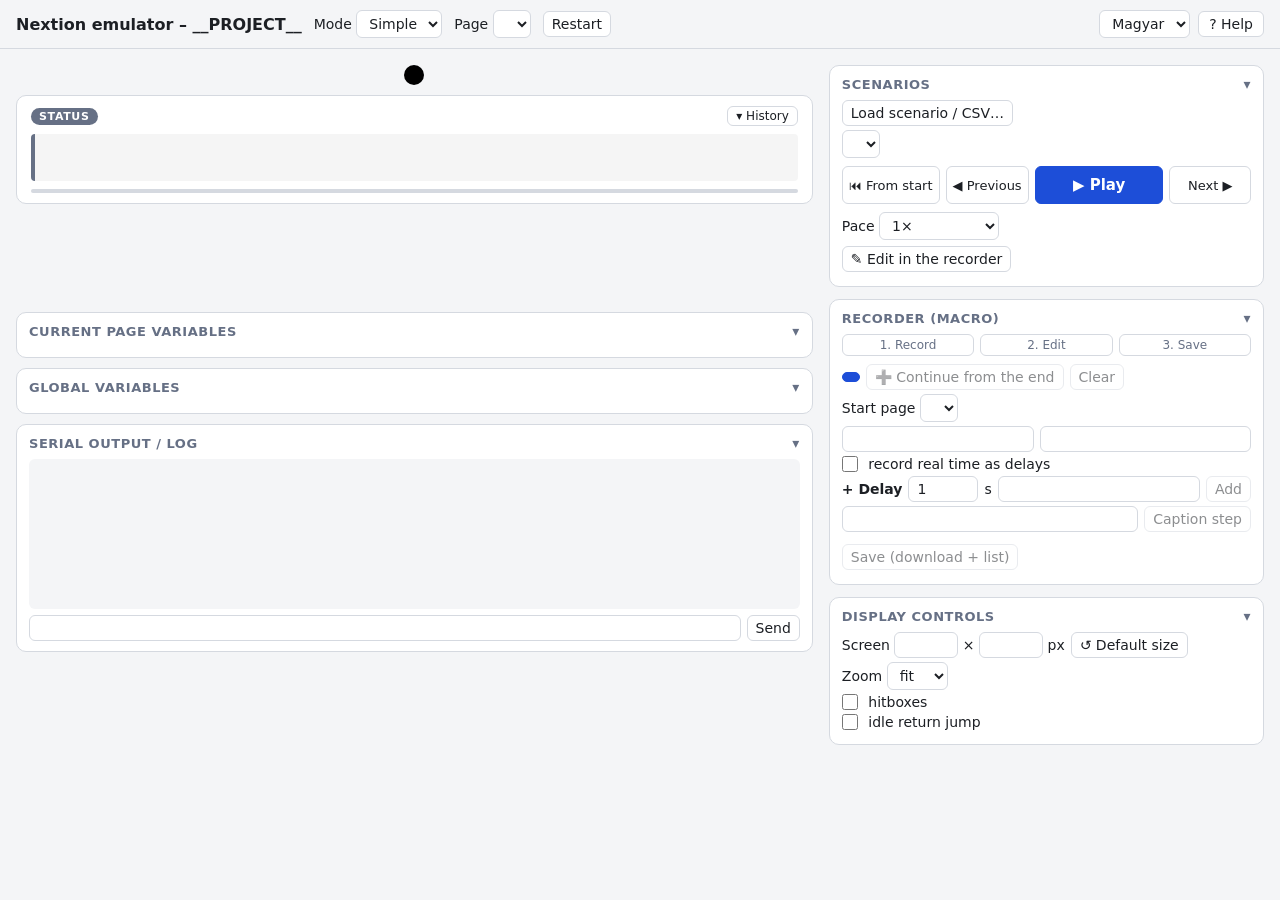
==== commit cabb9af4: "Player: labeled buttons, one play/pause toggle, even pace Player: labeled transport buttons, single " ====
--- a/code/nextion_parser/templates/emulator.html
+++ b/code/nextion_parser/templates/emulator.html
@@ -101,6 +101,10 @@
 #outline li{padding:4px 8px;border-left:3px solid var(--line);cursor:pointer;font-size:13px}
 #outline li.cur{border-color:var(--acc);background:rgba(125,125,125,.12);font-weight:600}
 #outline li.done{color:var(--mut)}
+#transport{display:flex;gap:6px;margin:8px 0}
+#transport button{flex:1;padding:9px 6px;font-size:13px;white-space:nowrap}
+#transport #play{flex:1.7;font-size:15px}
+#pacerow{display:flex;gap:10px;align-items:center;flex-wrap:wrap;margin-bottom:6px}
 #recsteps{max-height:260px;overflow:auto;margin:6px 0;padding:0;list-style:none;font-size:12px;counter-reset:st}
 #recsteps li{display:grid;grid-template-columns:30px 1fr auto;gap:2px 8px;align-items:center;padding:6px 6px 6px 0;margin:0 0 6px;background:var(--card);border:1px solid var(--line);border-left:4px solid var(--k,#94a3b8);border-radius:6px}
 #recsteps li .ic{grid-row:1/3;text-align:center;font-size:16px;line-height:1;color:var(--k,#94a3b8)}
@@ -152,9 +156,9 @@
 <aside>
 <div class="card" id="scncard"><h2 data-i="scn.title">Scenarios</h2>
 <div class="row" id="loadrow"><button id="loadbtn" data-i="scn.load" data-it="scn.load.title">Load scenario / CSV…</button><button id="folderbtn" hidden data-i="scn.folder" data-it="scn.folder.title">Open folder…</button><input type="file" id="scnfile" accept=".json,.csv,.txt,application/json,text/csv" multiple hidden><span class="note" id="loadhint"></span></div>
-<div class="row" id="playrow"><select id="scn"></select>
-<button id="first" data-it="scn.first">⏮</button><button id="prev" data-it="scn.prev">◀</button><button id="play" data-it="scn.play">▶</button><button id="pause" data-it="scn.pause">⏸</button><button id="next" data-it="scn.next">▶|</button><button id="stop" data-it="scn.stop" class="expert">⏹</button>
-<select id="speed"><option value="1">1×</option><option value="2">2×</option><option value="4">4×</option></select></div>
+<div class="row" id="playrow"><select id="scn"></select></div>
+<div class="transport" id="transport"><button id="first" data-i="scn.btn.first" data-it="scn.first">⏮ From start</button><button id="prev" data-i="scn.btn.prev" data-it="scn.prev">◀ Previous</button><button id="play" class="primary" data-it="scn.play">▶ Play</button><button id="next" data-i="scn.btn.next" data-it="scn.next">Next ▶</button></div>
+<div class="row" id="pacerow"><label><span data-i="scn.pace">Pace</span> <select id="speed" data-it="scn.pace.title"><option value="1">1×</option><option value="2">2×</option><option value="4">4×</option><option value="fixed" data-i="scn.pace.fixed">Even pause</option></select></label><label id="fixwrap" hidden data-it="scn.pace.fixed.title"><input id="fixsec" type="number" min="0.5" step="0.5" value="2" style="width:64px"> <span data-i="rec.sec">s</span></label></div>
 <div class="row expert"><button id="scnedit" data-i="scn.edit" data-it="scn.edit.title">✎ Edit in the recorder</button></div>
 <div id="scndesc" class="note"></div><div id="stepno" class="note"></div><ol id="outline"></ol></div>
 <div class="card expert" id="reccard"><h2><span data-i="rec.title">Recorder (macro)</span> <span id="recbadge"></span></h2>
@@ -334,6 +338,7 @@
 }
 const scr=$('screen');
 scr.addEventListener('mousedown',e=>{
+  if(play.state==='play')pauseScn();                 // touching the display takes over: the playback stops
   const el=document.elementsFromPoint(e.clientX,e.clientY).find(x=>x.classList&&x.classList.contains('hit'));
   if(!el)return;
   pressed=el.dataset.n;markDirty();render();recPush({click:pressed});nx.fire(pressed,'down');
@@ -397,12 +402,20 @@
 const play={scn:null,k:0,t:null,state:'stop',dirty:false};
 function markDirty(){play.dirty=true;}   // after a manual intervention (click, value, jump, restart) we re-sync before playing
 function scnById(id){return (DATA.scenarios||[]).find(s=>s.id===id);}
+function btnText(name){   // the text shown on a button (current runtime text, else the static one), not its object name
+  let v=null;
+  try{const o=nx.S()[nx.cur()][name];if(o&&typeof o.txt==='string')v=o.txt;}catch(e){}
+  if(v===null)for(const p of pages){const c=p.comps.find(c=>c.objname===name);if(c){if(typeof c.txt==='string')v=c.txt;break;}}
+  return v&&v.trim()?v.trim():name;
+}
+const silentStep=st=>st.wait!==undefined&&!st.say&&Object.keys(st).length===1;   // a pause without a caption shows nothing
+function stepCap(st,n){if(!silentStep(st))setCaption({st},null,capKind(st),n);}
 function varLabel(ref){const v=(DATA.variables||[]).find(x=>x.ref===ref);return v&&v.label?loc(v.label):ref.split('.').slice(1).join('.');}
 function describe(st){
   if(st.say)return loc(st.say);
   if(st.set)return t('desc.set',{x:Object.entries(st.set).map(([k,v])=>varLabel(k)+' = '+v).join(', ')});
   if(st.ramp)return t('desc.ramp',{v:varLabel(st.ramp.ref),a:st.ramp.from,b:st.ramp.to});
-  if(st.click)return t('desc.click',{n:st.click});
+  if(st.click)return t('desc.click',{n:btnText(st.click)});
   if(st.goto)return t('desc.goto',{p:st.goto});
   if(st.cmd)return t('desc.cmd',{c:Array.isArray(st.cmd)?st.cmd.join('; '):st.cmd});
   if(st.wave)return t('desc.wave',{r:st.wave.ref});
@@ -489,8 +502,8 @@
   nx.startScenario({page:play.scn.page,steps:[]});
   for(let i=0;i<k;i++)runTopSim(play.scn.steps[i]);
   nx.flush();play.k=k;play.dirty=false;markOutline();warn();
-  cap.log=[];for(let i=0;i<k;i++){const st=play.scn.steps[i];cap.log.push({d:{st},kind:capKind(st),n:i+1});}
-  if(k){const st=play.scn.steps[k-1];setCaption({st},null,capKind(st),k);}else setCaption({txt:play.scn.name},null,'info');
+  cap.log=[];for(let i=0;i<k;i++){const st=play.scn.steps[i];if(!silentStep(st))cap.log.push({d:{st},kind:capKind(st),n:i+1});}
+  if(k){let j=k-1;while(j>0&&silentStep(play.scn.steps[j]))j--;stepCap(play.scn.steps[j],j+1);}else setCaption({txt:play.scn.name},null,'info');
   if(cap.open)renderHist();
 }
 const PREROLL=1100;   // ms: at the start of playback the initial state is shown this long before the first action
@@ -518,7 +531,7 @@
     }
     done();
   };
-  const begin=()=>{clearFx();setCaption({st},null,capKind(st),play.k+1);go();};
+  const begin=()=>{clearFx();stepCap(st,play.k+1);go();};
   play.pending=()=>{clearTimeout(play.stepT);clearFx();while(i<prims.length)simApply(prims[i++]);done();};
   if(play.k===0){   // before the first step show the configured start page, so one can see where the first click happens
     clearFx();setCaption(startNote(),null,'info');
@@ -530,16 +543,18 @@
 function playTop(){   // automatic, real-time playback: one top-level step = elementary steps with delays
   if(play.state!=='play'||!play.scn)return;
   if(play.k>=play.scn.steps.length){play.state='stop';setCaption({key:'cap.end'},null,'info');return;}
-  const st=play.scn.steps[play.k];setCaption({st},null,capKind(st),play.k+1);
+  const st=play.scn.steps[play.k];stepCap(st,play.k+1);
   const prims=nx.expandSteps([st]);let i=0;
+  const fixed=$('speed').value==='fixed',fixMs=Math.max(300,(+$('fixsec').value||2)*1000);   // even pace: the same pause after every step
+  const adv=()=>{if(play.state!=='play')return;play.k++;markOutline();warn();playTop();};
   const run=()=>{
     if(play.state!=='play')return;
-    if(i>=prims.length){play.k++;markOutline();warn();playTop();return;}
+    if(i>=prims.length){if(fixed&&!silentStep(st))play.t=setTimeout(adv,fixMs);else adv();return;}
     const p=prims[i++],sp=+$('speed').value||1;
     if(p.click){showClick(p.click,900/sp);                         // the highlight stays until the click, then disappears
       play.t=setTimeout(()=>{if(play.state!=='play')return;clearFx();showClick(p.click,350,true);nx.applyStep(p);play.t=setTimeout(run,300/sp);},550/sp);return;}
     const r=nx.applyStep(p);
-    play.t=setTimeout(run,Math.max(0,r.wait)/sp);
+    play.t=setTimeout(run,(fixed&&st.wait!==undefined?0:Math.max(0,r.wait))/sp);
   };
   run();
 }
@@ -579,7 +594,7 @@
   const sel=$('scn');const keep=selectId||sel.value;sel.innerHTML='';
   (DATA.scenarios||[]).forEach(sc=>{const o=document.createElement('option');o.value=sc.id;o.textContent=loc(sc.name);sel.appendChild(o);});
   const has=(DATA.scenarios||[]).length>0;
-  ['playrow','scndesc','stepno','outline'].forEach(id=>{const e=$(id);if(e)e.style.display=has?'':'none';});
+  ['playrow','transport','pacerow','scndesc','stepno','outline'].forEach(id=>{const e=$(id);if(e)e.style.display=has?'':'none';});
   document.querySelectorAll('#scncard .row.expert').forEach(e=>e.style.display=has?'':'none');
   $('loadhint').textContent=t(has?(DATA.portable?'scn.hint.basic':'scn.hint'):(DATA.portable?'cap.noscn.basic':'cap.noscn'));
   if(keep)sel.value=keep;
@@ -812,8 +827,14 @@
 $('sw').value=DATA.screen.w;$('sh').value=DATA.screen.h;
 if(DATA.zoom)$('zoom').value=String(DATA.zoom);
 $('scn').onchange=selectScn;
-$('play').onclick=playScn;$('pause').onclick=pauseScn;$('stop').onclick=stopScn;
-$('next').onclick=stepForward;$('prev').onclick=prevStep;$('first').onclick=()=>{pauseScn();gotoStep(0);};
+$('play').onclick=()=>{if(play.state==='play')pauseScn();else playScn();};   // one start/pause toggle
+$('next').onclick=stepForward;$('prev').onclick=prevStep;$('first').onclick=stopScn;
+function updTransport(){
+  const k=play.state==='play'?'pause':(play.state==='pause'&&!play.dirty?'resume':'play'),b=$('play'),sig=k+LANG;
+  if(b.dataset.sig!==sig){b.dataset.sig=sig;b.textContent=t('scn.btn.'+k);}
+  $('fixwrap').hidden=$('speed').value!=='fixed';
+}
+setInterval(updTransport,150);
 $('loadbtn').onclick=()=>$('scnfile').click();
 $('scnfile').onchange=e=>{loadFiles([...e.target.files]);e.target.value='';};
 ['dragenter','dragover'].forEach(ev=>document.addEventListener(ev,e=>{e.preventDefault();document.body.classList.add('drag');}));
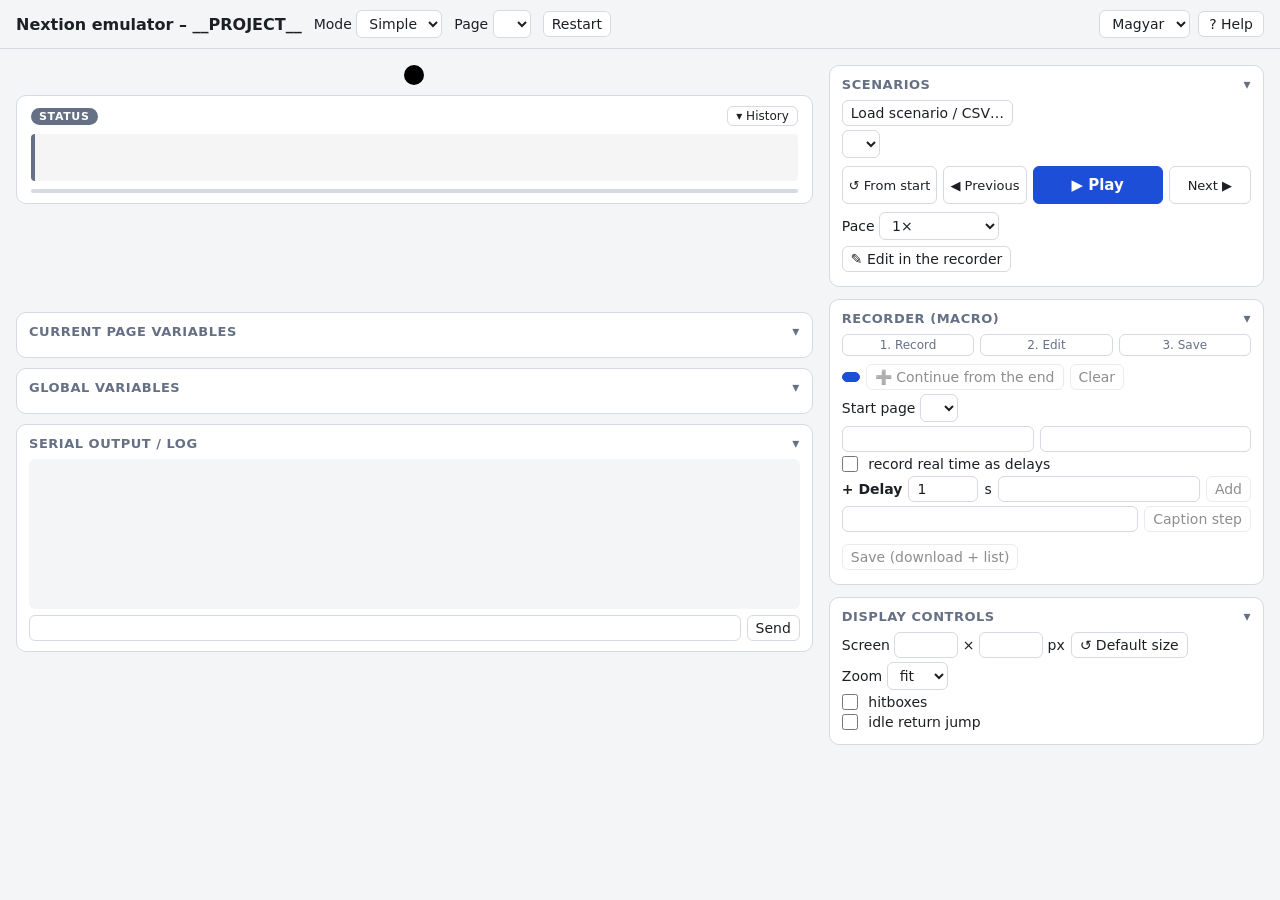
==== commit 3da74376: "Use a plain glyph for the from-start button" ====
--- a/code/nextion_parser/templates/emulator.html
+++ b/code/nextion_parser/templates/emulator.html
@@ -157,7 +157,7 @@
 <div class="card" id="scncard"><h2 data-i="scn.title">Scenarios</h2>
 <div class="row" id="loadrow"><button id="loadbtn" data-i="scn.load" data-it="scn.load.title">Load scenario / CSV…</button><button id="folderbtn" hidden data-i="scn.folder" data-it="scn.folder.title">Open folder…</button><input type="file" id="scnfile" accept=".json,.csv,.txt,application/json,text/csv" multiple hidden><span class="note" id="loadhint"></span></div>
 <div class="row" id="playrow"><select id="scn"></select></div>
-<div class="transport" id="transport"><button id="first" data-i="scn.btn.first" data-it="scn.first">⏮ From start</button><button id="prev" data-i="scn.btn.prev" data-it="scn.prev">◀ Previous</button><button id="play" class="primary" data-it="scn.play">▶ Play</button><button id="next" data-i="scn.btn.next" data-it="scn.next">Next ▶</button></div>
+<div class="transport" id="transport"><button id="first" data-i="scn.btn.first" data-it="scn.first">↺ From start</button><button id="prev" data-i="scn.btn.prev" data-it="scn.prev">◀ Previous</button><button id="play" class="primary" data-it="scn.play">▶ Play</button><button id="next" data-i="scn.btn.next" data-it="scn.next">Next ▶</button></div>
 <div class="row" id="pacerow"><label><span data-i="scn.pace">Pace</span> <select id="speed" data-it="scn.pace.title"><option value="1">1×</option><option value="2">2×</option><option value="4">4×</option><option value="fixed" data-i="scn.pace.fixed">Even pause</option></select></label><label id="fixwrap" hidden data-it="scn.pace.fixed.title"><input id="fixsec" type="number" min="0.5" step="0.5" value="2" style="width:64px"> <span data-i="rec.sec">s</span></label></div>
 <div class="row expert"><button id="scnedit" data-i="scn.edit" data-it="scn.edit.title">✎ Edit in the recorder</button></div>
 <div id="scndesc" class="note"></div><div id="stepno" class="note"></div><ol id="outline"></ol></div>
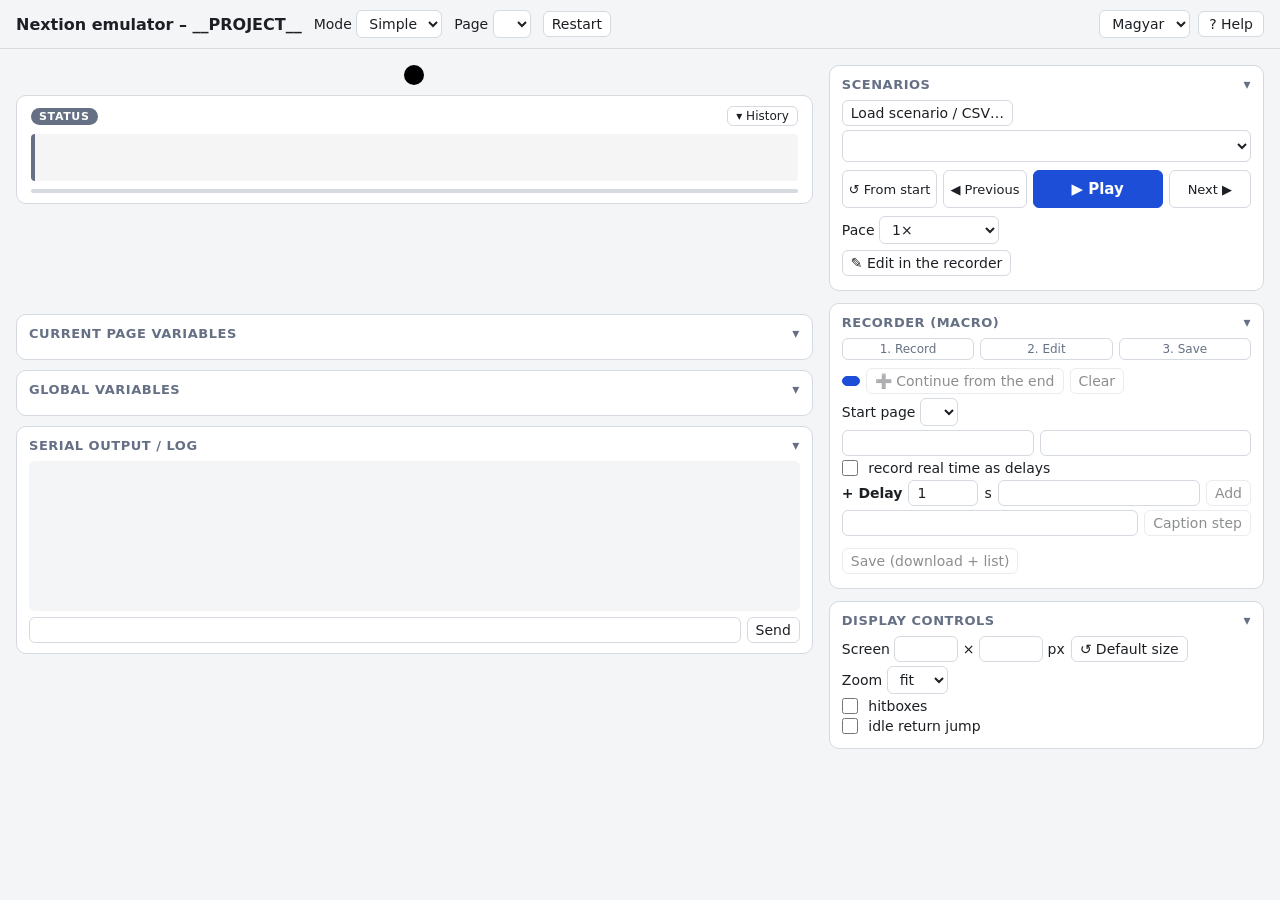
==== commit faf8b3a6: "Scenario selector spans the full row" ====
--- a/code/nextion_parser/templates/emulator.html
+++ b/code/nextion_parser/templates/emulator.html
@@ -101,6 +101,7 @@
 #outline li{padding:4px 8px;border-left:3px solid var(--line);cursor:pointer;font-size:13px}
 #outline li.cur{border-color:var(--acc);background:rgba(125,125,125,.12);font-weight:600}
 #outline li.done{color:var(--mut)}
+#scn{width:100%;padding:6px 8px;font-size:14px}
 #transport{display:flex;gap:6px;margin:8px 0}
 #transport button{flex:1;padding:9px 6px;font-size:13px;white-space:nowrap}
 #transport #play{flex:1.7;font-size:15px}
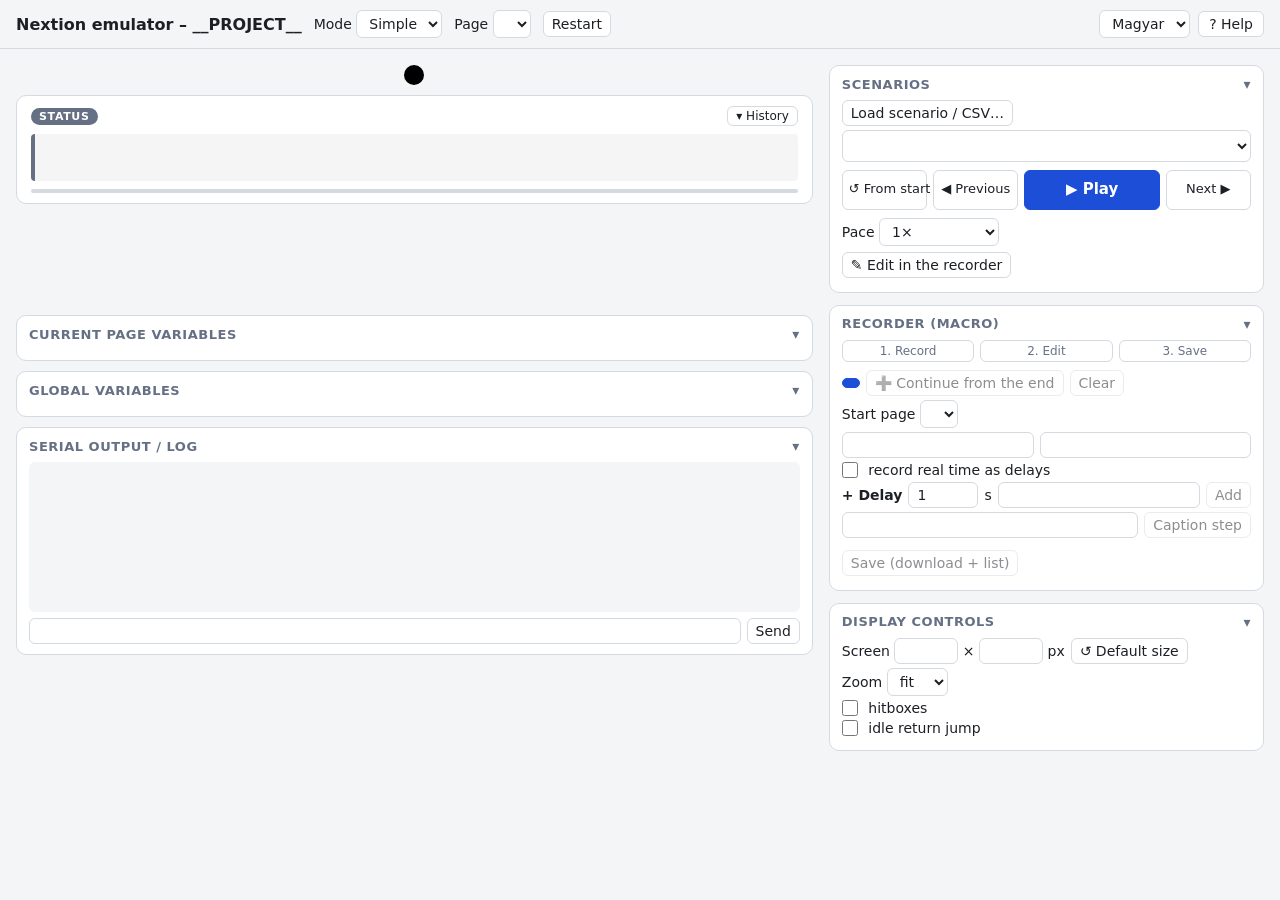
==== commit b8a341d2: "Disable prev/next at scenario edges, keep transport button widths stable" ====
--- a/code/nextion_parser/templates/emulator.html
+++ b/code/nextion_parser/templates/emulator.html
@@ -103,8 +103,8 @@
 #outline li.done{color:var(--mut)}
 #scn{width:100%;padding:6px 8px;font-size:14px}
 #transport{display:flex;gap:6px;margin:8px 0}
-#transport button{flex:1;padding:9px 6px;font-size:13px;white-space:nowrap}
-#transport #play{flex:1.7;font-size:15px}
+#transport button{flex:1 1 0;min-width:0;padding:9px 6px;font-size:13px;white-space:nowrap;line-height:1.3}   /* equal basis: the label change (Play/Pause) must not resize the buttons */
+#transport #play{flex:1.7 1 0;font-size:15px}
 #pacerow{display:flex;gap:10px;align-items:center;flex-wrap:wrap;margin-bottom:6px}
 #recsteps{max-height:260px;overflow:auto;margin:6px 0;padding:0;list-style:none;font-size:12px;counter-reset:st}
 #recsteps li{display:grid;grid-template-columns:30px 1fr auto;gap:2px 8px;align-items:center;padding:6px 6px 6px 0;margin:0 0 6px;background:var(--card);border:1px solid var(--line);border-left:4px solid var(--k,#94a3b8);border-radius:6px}
@@ -834,6 +834,8 @@
   const k=play.state==='play'?'pause':(play.state==='pause'&&!play.dirty?'resume':'play'),b=$('play'),sig=k+LANG;
   if(b.dataset.sig!==sig){b.dataset.sig=sig;b.textContent=t('scn.btn.'+k);}
   $('fixwrap').hidden=$('speed').value!=='fixed';
+  const n=play.scn?play.scn.steps.length:0;
+  $('prev').disabled=!play.scn||play.k<=0;$('next').disabled=!play.scn||play.k>=n;   // nothing before the start / after the end
 }
 setInterval(updTransport,150);
 $('loadbtn').onclick=()=>$('scnfile').click();
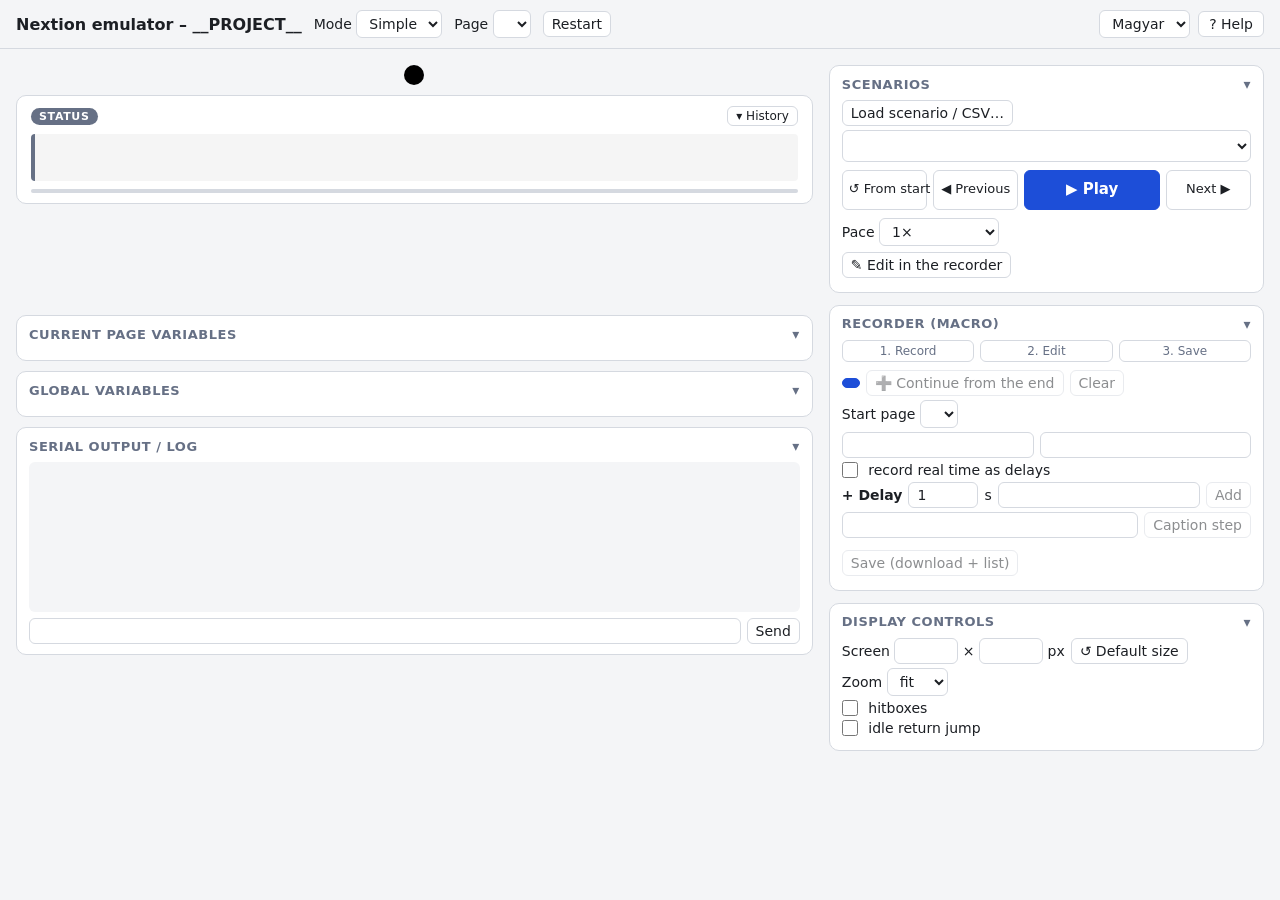
==== commit fc9aed1b: "Add 0.5x pace" ====
--- a/code/nextion_parser/templates/emulator.html
+++ b/code/nextion_parser/templates/emulator.html
@@ -159,7 +159,7 @@
 <div class="row" id="loadrow"><button id="loadbtn" data-i="scn.load" data-it="scn.load.title">Load scenario / CSV…</button><button id="folderbtn" hidden data-i="scn.folder" data-it="scn.folder.title">Open folder…</button><input type="file" id="scnfile" accept=".json,.csv,.txt,application/json,text/csv" multiple hidden><span class="note" id="loadhint"></span></div>
 <div class="row" id="playrow"><select id="scn"></select></div>
 <div class="transport" id="transport"><button id="first" data-i="scn.btn.first" data-it="scn.first">↺ From start</button><button id="prev" data-i="scn.btn.prev" data-it="scn.prev">◀ Previous</button><button id="play" class="primary" data-it="scn.play">▶ Play</button><button id="next" data-i="scn.btn.next" data-it="scn.next">Next ▶</button></div>
-<div class="row" id="pacerow"><label><span data-i="scn.pace">Pace</span> <select id="speed" data-it="scn.pace.title"><option value="1">1×</option><option value="2">2×</option><option value="4">4×</option><option value="fixed" data-i="scn.pace.fixed">Even pause</option></select></label><label id="fixwrap" hidden data-it="scn.pace.fixed.title"><input id="fixsec" type="number" min="0.5" step="0.5" value="2" style="width:64px"> <span data-i="rec.sec">s</span></label></div>
+<div class="row" id="pacerow"><label><span data-i="scn.pace">Pace</span> <select id="speed" data-it="scn.pace.title"><option value="0.5">0.5×</option><option value="1" selected>1×</option><option value="2">2×</option><option value="4">4×</option><option value="fixed" data-i="scn.pace.fixed">Even pause</option></select></label><label id="fixwrap" hidden data-it="scn.pace.fixed.title"><input id="fixsec" type="number" min="0.5" step="0.5" value="2" style="width:64px"> <span data-i="rec.sec">s</span></label></div>
 <div class="row expert"><button id="scnedit" data-i="scn.edit" data-it="scn.edit.title">✎ Edit in the recorder</button></div>
 <div id="scndesc" class="note"></div><div id="stepno" class="note"></div><ol id="outline"></ol></div>
 <div class="card expert" id="reccard"><h2><span data-i="rec.title">Recorder (macro)</span> <span id="recbadge"></span></h2>
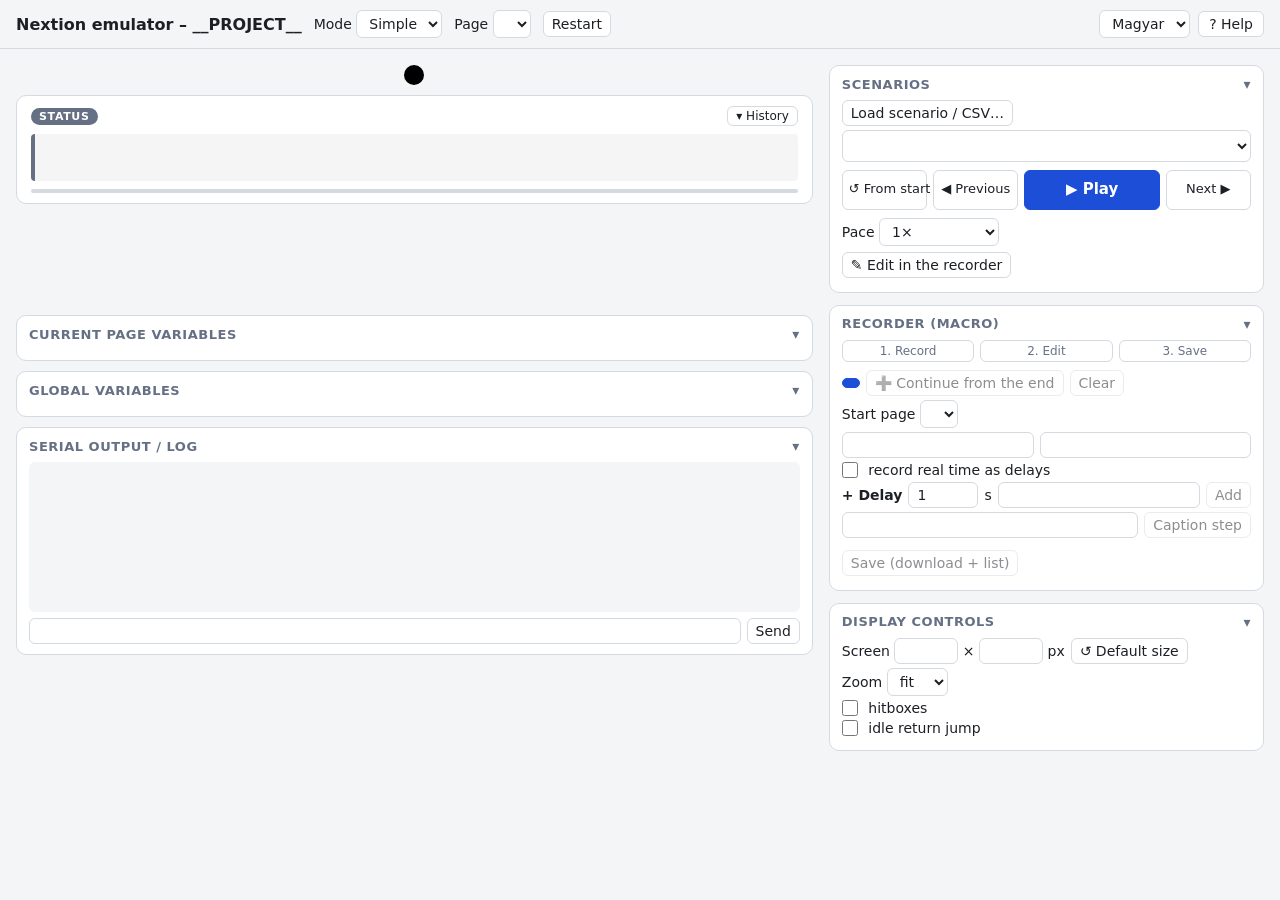
==== commit 4557a02a: "Show Restart in simple/basic mode and stop playback on restart" ====
--- a/code/nextion_parser/templates/emulator.html
+++ b/code/nextion_parser/templates/emulator.html
@@ -140,7 +140,7 @@
 <header><h1 id="apptitle">Nextion emulator – __PROJECT__</h1>
 <label><span data-i="hdr.mode">Mode</span> <select id="mode"><option value="simple" data-i="mode.simple">Simple</option><option value="expert" data-i="mode.expert">Expert</option></select></label>
 <label class="adv" data-it="hdr.page.title"><span data-i="hdr.page">Page</span> <select id="goto"></select></label>
-<button id="reset" class="adv" data-i="hdr.reset">Restart</button>
+<button id="reset" data-i="hdr.reset">Restart</button>
 <div id="hright"><select id="lang" data-it="lang.title"><option value="hu">Magyar</option><option value="en">English</option></select>
 <a id="helplink" href="help.html" target="_blank" rel="noopener" data-i="hdr.help" data-it="hdr.help.title">? Help</a>
 <details id="repmenu" class="adv" hidden><summary data-i="hdr.reports">Reports ▾</summary><div class="menubox" id="replist"></div></details></div>
@@ -861,7 +861,7 @@
   }
 }
 $('goto').onchange=()=>{markDirty();nx.goto($('goto').value);recPush({goto:$('goto').value});};
-$('reset').onclick=()=>{markDirty();boot();};
+$('reset').onclick=()=>{pauseScn();cancelPending();clearFx();markDirty();boot();};
 $('dbg').onchange=e=>document.body.classList.toggle('dbg',e.target.checked);
 ['sw','sh','zoom'].forEach(id=>$(id).onchange=applySize);
 nx.options.timerPageJumps=$('timerjump').checked;
